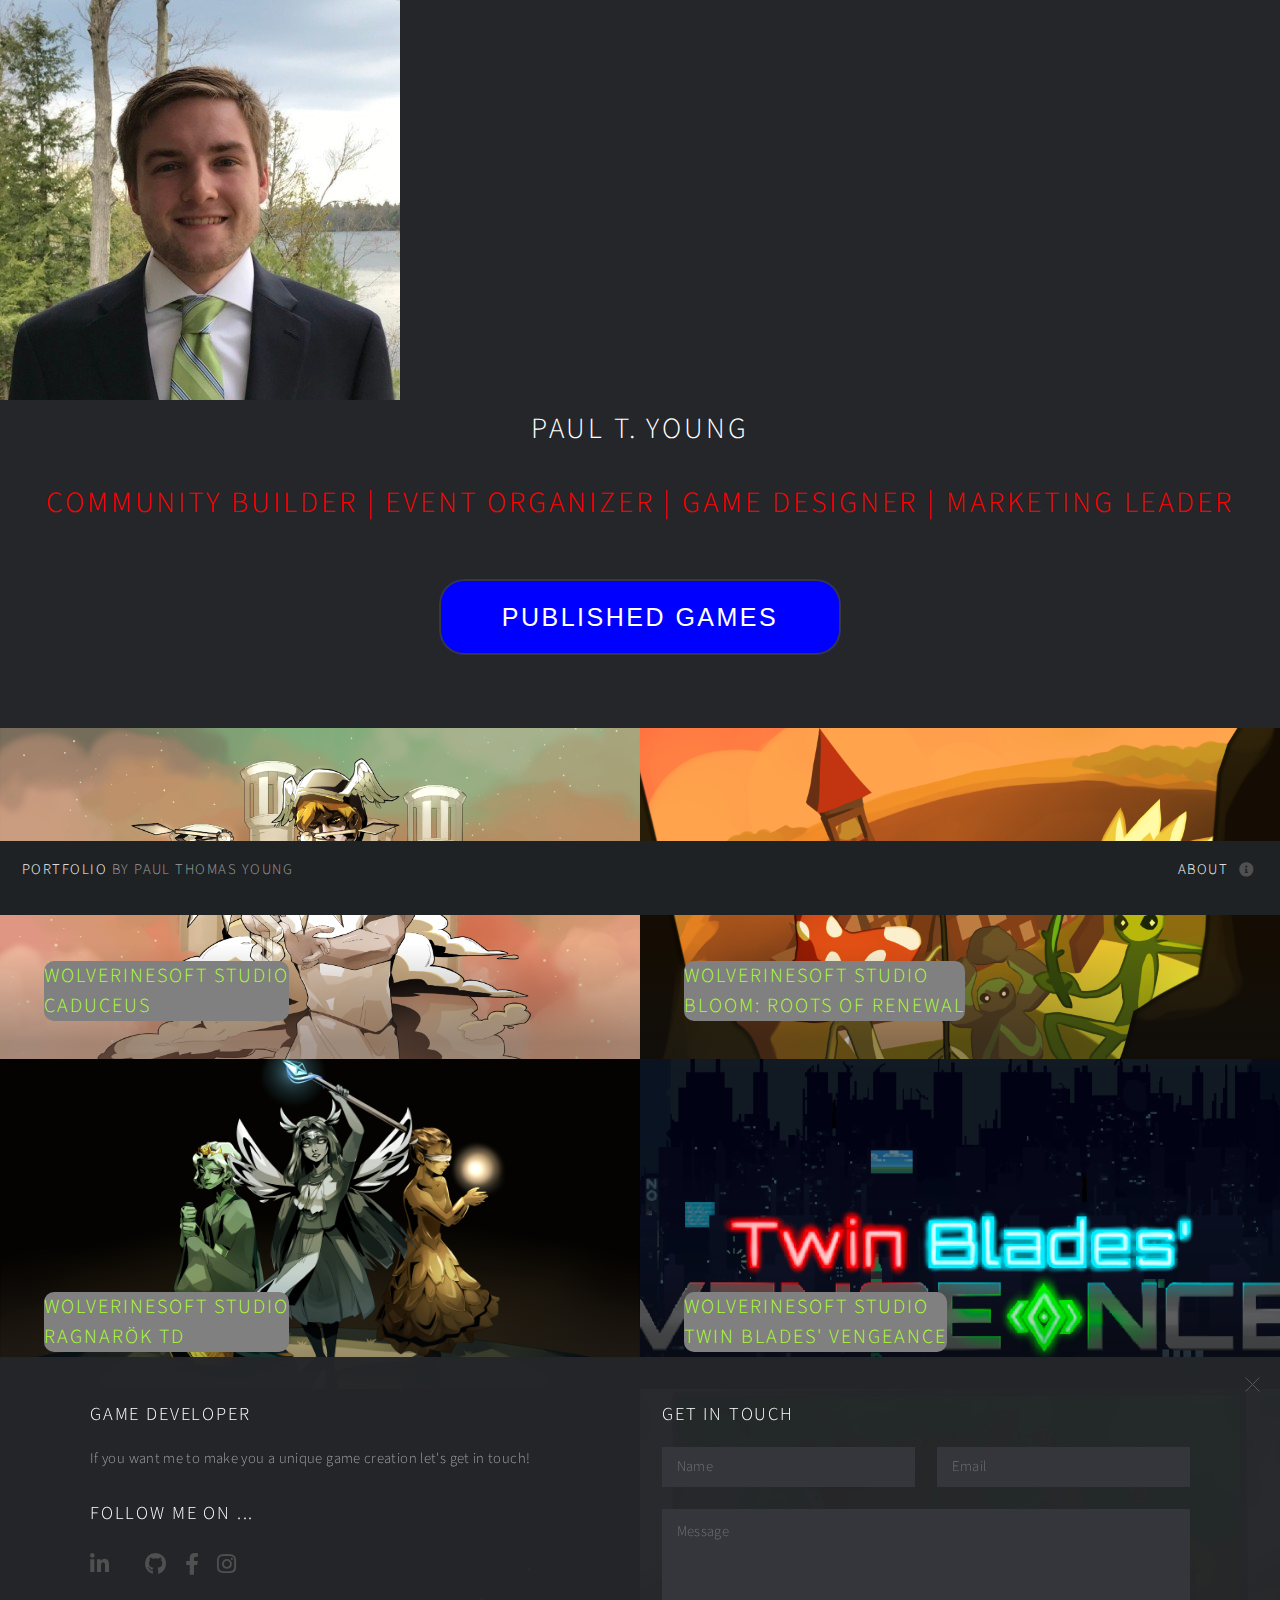
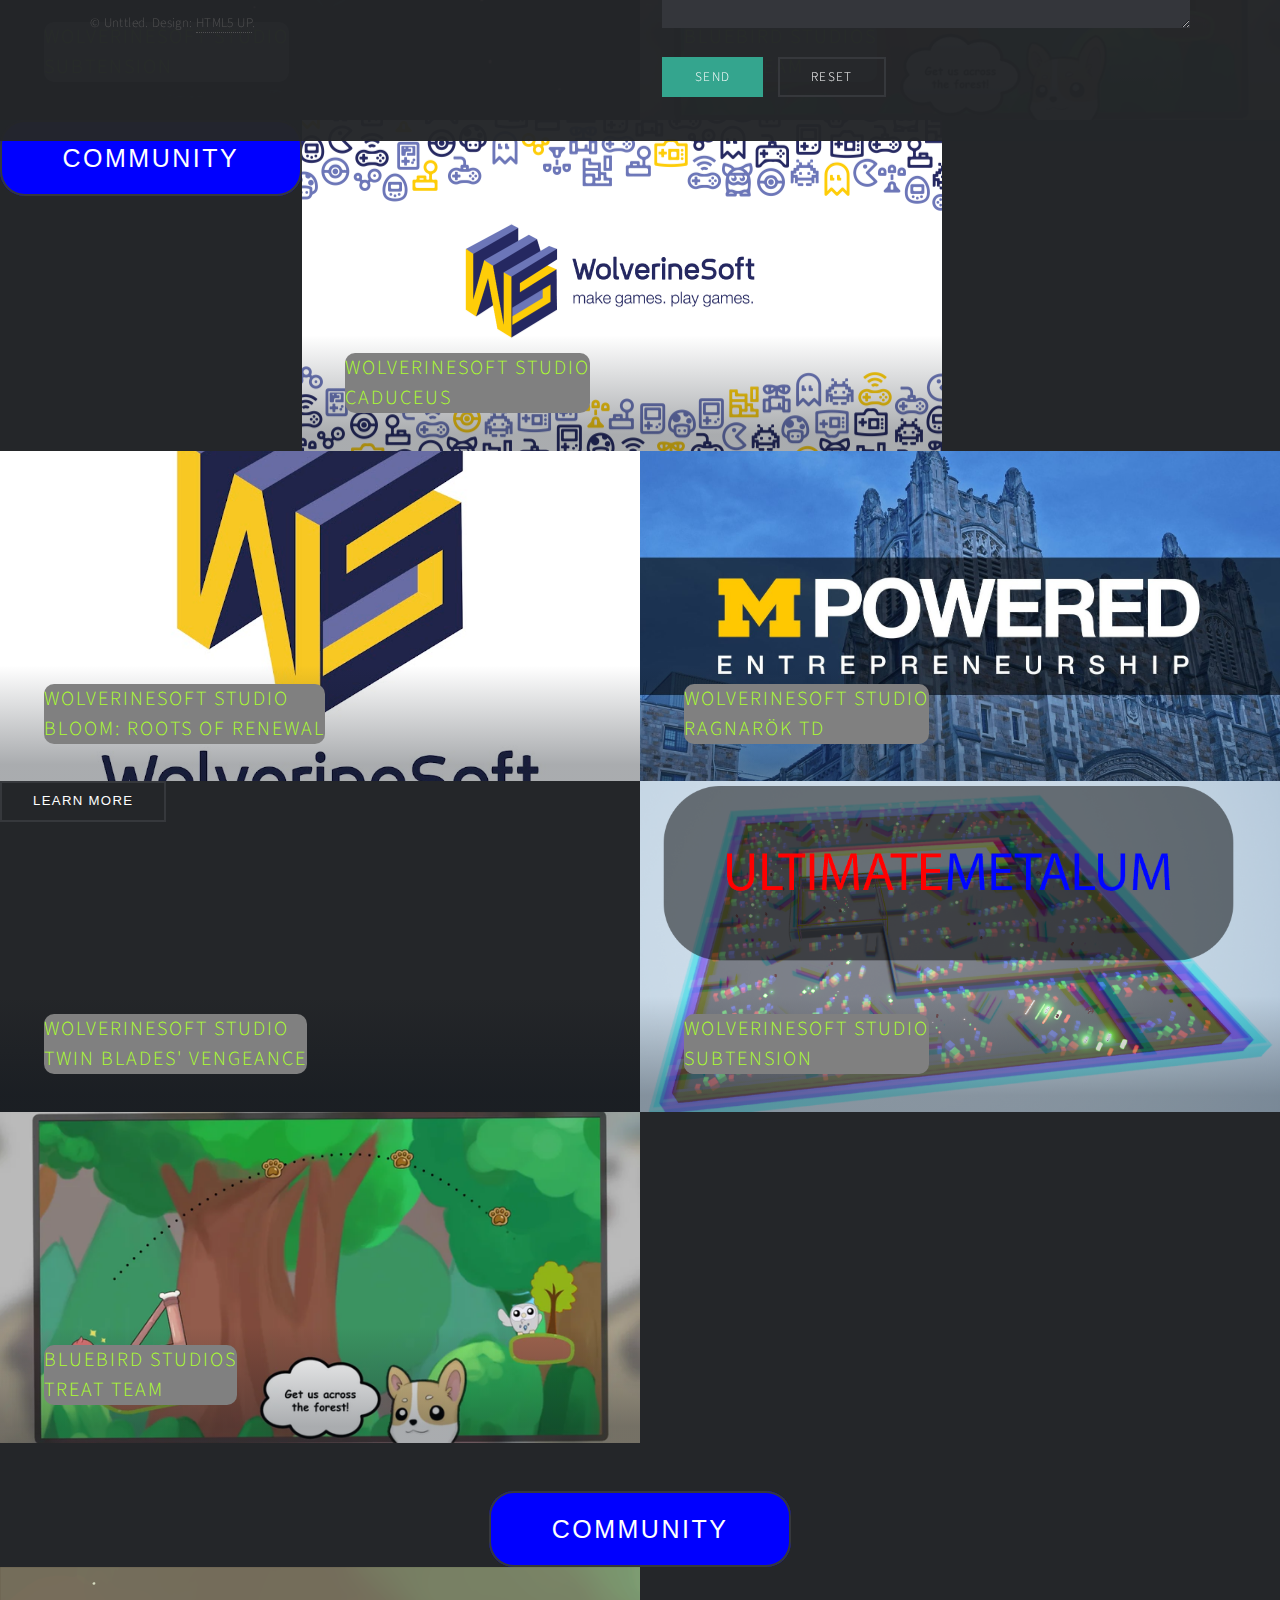
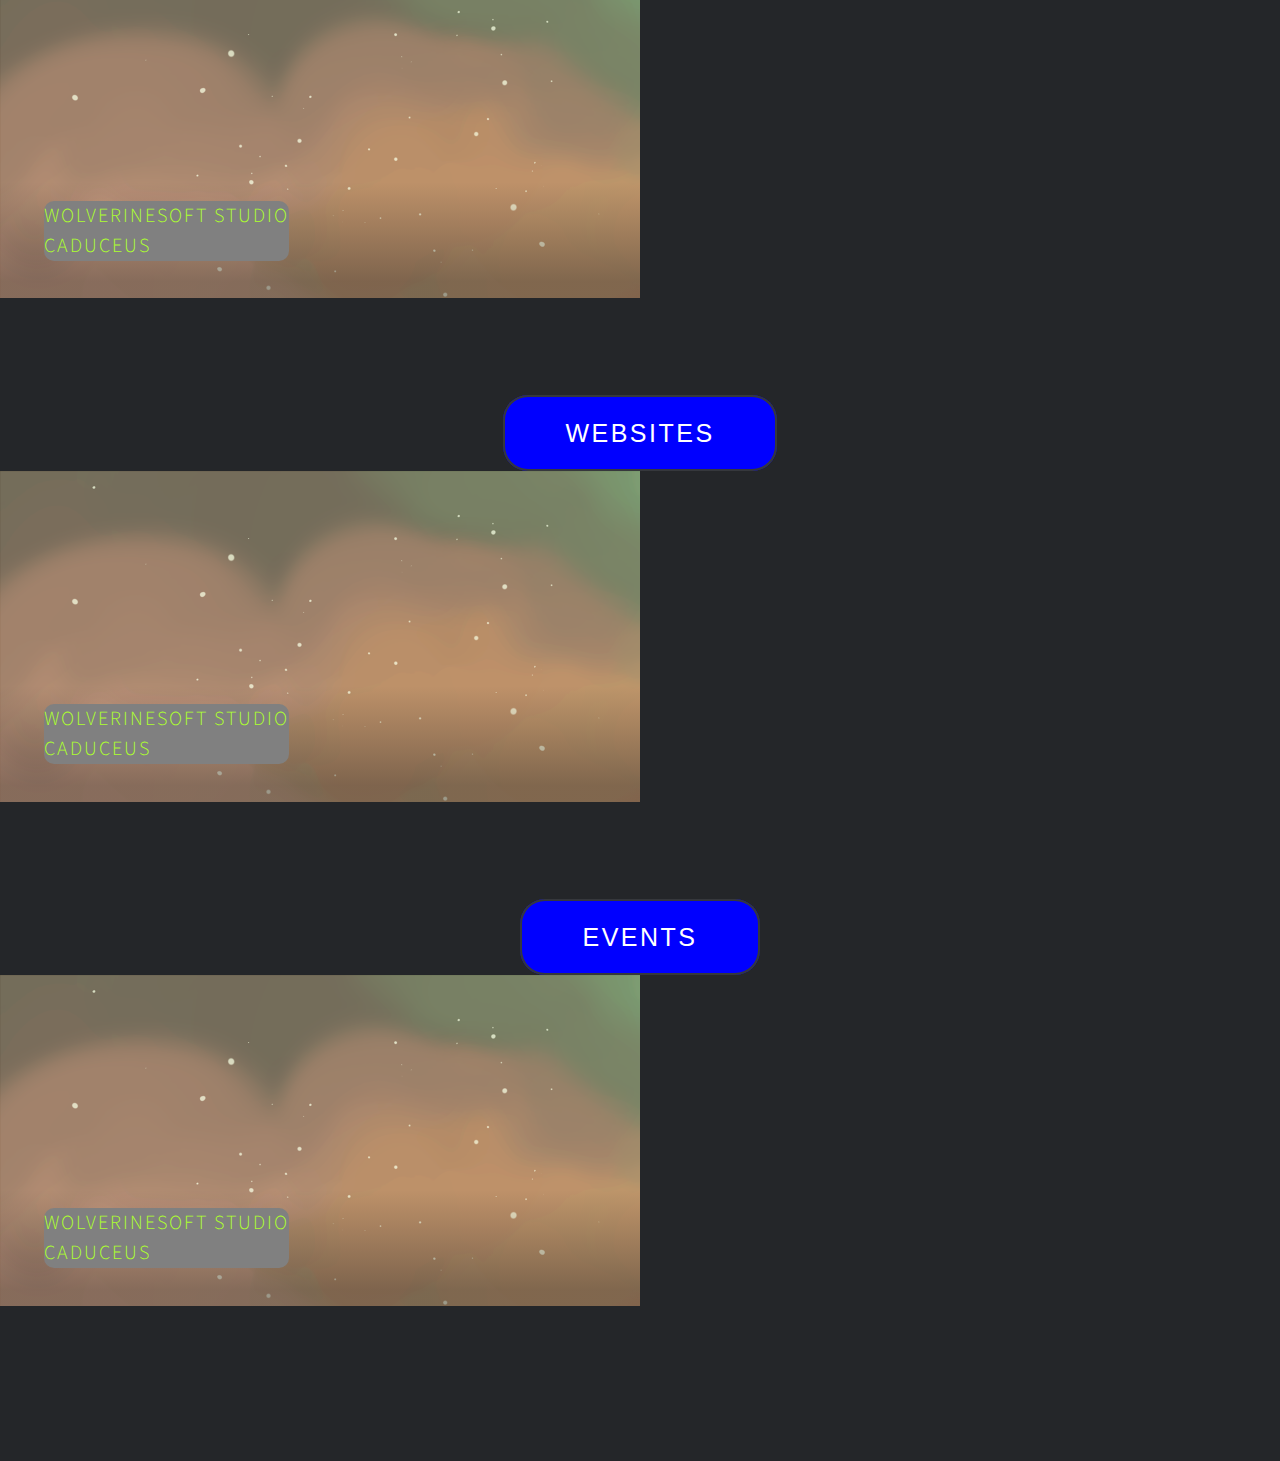
==== index.html @ 987efa37 "Update index.html" ====
<!DOCTYPE HTML>
<!--
	Multiverse by HTML5 UP
	html5up.net | @ajlkn
	Free for personal and commercial use under the CCA 3.0 license (html5up.net/license)
-->
<html>
	<head>
		<title>Paul T. Young - Portfolio</title>
		<meta charset="utf-8" />
		<meta name="viewport" content="width=device-width, initial-scale=1, user-scalable=no" />
		<link rel="stylesheet" href="assets/css/main.css" />
		<link rel="stylesheet" type="text/css" href="assets/css/style.css">
		<link rel="icon" type="image/jpg" href=PaulTYoung.jpg>
		<noscript><link rel="stylesheet" href="assets/css/noscript.css" /></noscript>
		<style>
			.buttonDiv{
				text-align: center;
			}
		</style>

	</head>
	<body class="is-preload">

		<!-- Wrapper -->
			<div id="wrapper">

				<!-- Header -->
					<header id="header">
						<h1><a href="index.html"><strong>Portfolio</strong> by Paul Thomas Young</a></h1>
						<nav>
							<ul>
								<li><a href="#footer" class="icon solid fa-info-circle">About</a></li>
							</ul>
						</nav>
					</header>

				<!-- Main Sub-0-->
				<div class="image2">
					<img src="images/PaulTYoung.jpg" alt="Avatar" class="center">
						<h1 style="text-align: center">Paul T. Young</h1>
						<h1 style="text-align: center; color: red">
						Community Builder | Event Organizer | Game Designer | Marketing Leader</h1>
					</a>
				
					<!-- Main 0-->
					<br>
					<div class="buttonDiv">
						<button style="font-size: 25px; background-color: blue; color: black; border-radius: 25px; text-align: center">Published Games</button>
					</a>
					<br>
					<br>
					<br>
					<br>
					</div>

				<!-- Main -->
					<div id="main">
						<article class="thumb">
							<a href="images/fulls/Caduceus3.png" class="image"><img src="images/thumbs/Caduceus3.png" alt="" /></a>
							<h2 style="font-size: 20px; background-color: grey; color: greenyellow; border-radius: 10px;">WolverineSoft Studio<br>Caduceus</h2>
							<a href="Caduceus.html" target="_blank"></a>
								<button>Learn More</button>
							</a>
							<br>
							<p>• 3D Procedural Generation FPS Game<br>
							• 34 Person University of Michigan Team<br>
							• Game Designer for Level Design, Objectives Design<br>
							• Game Documentation, 3D Greyboxing, Playtesting, etc.<br>
							• Work featured more than any other game developer on the team.</p>
						</article>
						<article class="thumb">
							<a href="images/fulls/BloomRootsofRenewal.png" class="image"><img src="images/thumbs/BloomRootsofRenewal.png" alt="" /></a>
							<h2 style="font-size: 20px; background-color: grey; color: greenyellow; border-radius: 10px;">WolverineSoft Studio<br>Bloom: Roots of Renewal</h2>
							<a href="BloomRootsofRenewal.html"></a>
								<button>Learn More</button>
							</a>
							<br>
							<p>• 3D FPS Game Expansion of former Bloom: Tome of Power Game<br>
							• 20 Person University of Michigan Team<br>
							• Marketing Director for Promotions, Video, etc.<br>
							• Video Clips, Game Documentation, SEO Categories Marketing, etc.<br>
							• Got several top rankings on itch.io such as #5 Top 3D Shooter, #6 New and Popular Game, #7 Top Shooter, #8 FPS Game, and #92 Top Game out of all 475,000+ games on itch.io at the time.</p>
						</article>
						<article class="thumb">
							<a href="images/fulls/RagnarokTD.png" class="image"><img src="images/thumbs/RagnarokTD.png" alt="" /></a>
							<h2 style="font-size: 20px; background-color: grey; color: greenyellow; border-radius: 10px;">WolverineSoft Studio<br>Ragnarök TD</h2>
							<a href="RagnarokTD.html"></a>
								<button>Learn More</button>
							</a>
							<br>
							<p>• 1-2 Player 2D Bloons TD Real-Time Strategy Game<br>
							• 13 Person University of Michigan Team<br>
							• Marketing Director for Promotions, Video, etc. | Game Designer for Narrative Design, Level Design<br>
							• Steam Page for Game, Video Clips, Game Documentation, etc.<br>
							• Built Steam page and got several #1 rankings on itch.io such as #1 Strategy, #1 Real-Time Strategy, #1 Turn-Based Strategy, etc. and #51 Top Game out of all 475,000+ games on itch.io at the time.</p>
						</article>
						<article class="thumb">
							<a href="images/fulls/TwinBladesVengeance.png" class="image"><img src="images/thumbs/TwinBladesVengeance.png" alt="" /></a>
							<h2 style="font-size: 20px; background-color: grey; color: greenyellow; border-radius: 10px;">WolverineSoft Studio<br>Twin Blades' Vengeance</h2>
							<a href="TwinBladesVengeance.html"></a>
								<button>Learn More</button>
							</a>
							<br>
							<p>• 1-2 Player 2.5D Side-scroller Beat-em-Up Arcade Game<br>
							• 25 Person University of Michigan Team<br>
							• Marketing Director for Promotions, Video, etc.<br>
							• Video Clips, Game Documentation, Playtesting, etc.<br>
							• Got several #1 rankings on itch.io such as #1 Beat 'em Up Game, #1 Boss Battle Game, #1 Cyberpunk Game, #1 High Score Game, #1 Local Co-Op Game, #1 Side Scroller Game, and #166 out of all 500,000+ games on itch.io at the time.</p>
						</article>
						<article class="thumb">
							<a href="images/fulls/Subtension.png" class="image"><img src="images/thumbs/Subtension.png" alt="" /></a>
							<h2 style="font-size: 20px; background-color: grey; color: greenyellow; border-radius: 10px;">WolverineSoft Studio<br>Subtension</h2>
							<a href="Subtension.html"></a>
								<button>Learn More</button>
							</a>
							<br>
							<p>• RTS Submarine Game<br>
							• 40 Person University of Michigan Team<br>
							• Marketing Director for Promotions, Video, etc.<br>
							• Video Clips, Game Documentation, Playtesting, etc.<br>
							• First-ever 2-semester WolverineSoft Studio project</p>
						</article>
						<article class="thumb">
							<a href="images/fulls/TreatTeam2.png" class="image"><img src="images/thumbs/TreatTeam2.png" alt="" /></a>
							<h2 style="font-size: 20px; background-color: grey; color: greenyellow; border-radius: 10px;">Bluebird Studios<br>Treat Team</h2>
							<a href="TreatTeam.html"></a>
								<button>Learn More</button>
							</a>
							<br>
							<p>• Animal Crossing Like Game with Puzzle, RPG, and World-Building Features<br>
							• 15 Person Pro-bono Indie Studio<br>
							• Co-Founder & COO for Development Operations, Marketing, Puzzle Development, and more<br>
							• Product: Game Documentation, Build Puzzle Levels, Audio Design | Business: Built Playtest Community, Ann Arbor SPARK Startup Client, etc.<br>
							• Won entrepreneurship grants, assembled most of team, create roadmaps, pitch to stakeholders and collaborators, and more</p>
						</article>

						<!-- Community Button -->
						<div class="buttonDiv">
							<button style="font-size: 25px; background-color: blue; color: black; border-radius: 25px; text-align: center">Community</button>
						</div>

						<article class="thumb">
							<a href="images/wsoftlogo.png" class="image"><img src="images/wsoftlogo.png" alt="" /></a>
							<h2 style="font-size: 20px; background-color: grey; color: greenyellow; border-radius: 10px;">WolverineSoft Studio<br>Caduceus</h2>
							<a href="Caduceus.html" target="_blank"></a>
								<button>Learn More</button>
							</a>
							<br>
							<p>• 3D Procedural Generation FPS Game<br>
							• 34 Person University of Michigan Team<br>
							• Game Designer for Level Design, Objectives Design<br>
							• Game Documentation, 3D Greyboxing, Playtesting, etc.<br>
							• Work featured more than any other game developer on the team.</p>
						</article>
						<article class="thumb">
							<a href="images/wsoft_studio.jpg" class="image"><img src="images/wsoft_studio.jpg" alt="" /></a>
							<h2 style="font-size: 20px; background-color: grey; color: greenyellow; border-radius: 10px;">WolverineSoft Studio<br>Bloom: Roots of Renewal</h2>
							<a href="BloomRootsofRenewal.html"></a>
								<button>Learn More</button>
							</a>
							<br>
							<p>• 3D FPS Game Expansion of former Bloom: Tome of Power Game<br>
							• 20 Person University of Michigan Team<br>
							• Marketing Director for Promotions, Video, etc.<br>
							• Video Clips, Game Documentation, SEO Categories Marketing, etc.<br>
							• Got several top rankings on itch.io such as #5 Top 3D Shooter, #6 New and Popular Game, #7 Top Shooter, #8 FPS Game, and #92 Top Game out of all 475,000+ games on itch.io at the time.</p>
						</article>
						<article class="thumb">
							<a href="images/mpowered-splash-blue-e1616093130535-1.jpg" class="image"><img src="images/mpowered-splash-blue-e1616093130535-1.jpg" alt="" /></a>
							<h2 style="font-size: 20px; background-color: grey; color: greenyellow; border-radius: 10px;">WolverineSoft Studio<br>Ragnarök TD</h2>
							<a href="RagnarokTD.html"></a>
								<button>Learn More</button>
							</a>
							<br>
							<p>• 1-2 Player 2D Bloons TD Real-Time Strategy Game<br>
							• 13 Person University of Michigan Team<br>
							• Marketing Director for Promotions, Video, etc. | Game Designer for Narrative Design, Level Design<br>
							• Steam Page for Game, Video Clips, Game Documentation, etc.<br>
							• Built Steam page and got several #1 rankings on itch.io such as #1 Strategy, #1 Real-Time Strategy, #1 Turn-Based Strategy, etc. and #51 Top Game out of all 475,000+ games on itch.io at the time.</p>
						</article>
						<article class="thumb">
							<a href="images/startup_boston.png" class="image"><img src="images/startup_boston.png" alt="" /></a>
							<h2 style="font-size: 20px; background-color: grey; color: greenyellow; border-radius: 10px;">WolverineSoft Studio<br>Twin Blades' Vengeance</h2>
							<a href="TwinBladesVengeance.html"></a>
								<button>Learn More</button>
							</a>
							<br>
							<p>• 1-2 Player 2.5D Side-scroller Beat-em-Up Arcade Game<br>
							• 25 Person University of Michigan Team<br>
							• Marketing Director for Promotions, Video, etc.<br>
							• Video Clips, Game Documentation, Playtesting, etc.<br>
							• Got several #1 rankings on itch.io such as #1 Beat 'em Up Game, #1 Boss Battle Game, #1 Cyberpunk Game, #1 High Score Game, #1 Local Co-Op Game, #1 Side Scroller Game, and #166 out of all 500,000+ games on itch.io at the time.</p>
						</article>
						<article class="thumb">
							<a href="images/Ultimatemetalum.png" class="image"><img src="images/Ultimatemetalum.png" alt="" /></a>
							<h2 style="font-size: 20px; background-color: grey; color: greenyellow; border-radius: 10px;">WolverineSoft Studio<br>Subtension</h2>
							<h2 style="font-size: 20px; background-color: grey; color: greenyellow; border-radius: 10px;">Subtension</h2>
							<a href="Subtension.html"></a>
								<button>Learn More</button>
							</a>
							<br>
							<p>• RTS Submarine Game<br>
							• 40 Person University of Michigan Team<br>
							• Marketing Director for Promotions, Video, etc.<br>
							• Video Clips, Game Documentation, Playtesting, etc.<br>
							• First-ever 2-semester WolverineSoft Studio project</p>
						</article>
						<article class="thumb">
							<a href="images/fulls/TreatTeam2.png" class="image"><img src="images/thumbs/TreatTeam2.png" alt="" /></a>
							<h2 style="font-size: 20px; background-color: grey; color: greenyellow; border-radius: 10px;">Bluebird Studios<br>Treat Team</h2>
							<a href="TreatTeam.html"></a>
								<button>Learn More</button>
							</a>
							<br>
							<p>• Animal Crossing Like Game with Puzzle, RPG, and World-Building Features<br>
							• 15 Person Pro-bono Indie Studio<br>
							• Co-Founder & COO for Development Operations, Marketing, Puzzle Development, and more<br>
							• Product: Game Documentation, Build Puzzle Levels, Audio Design | Business: Built Playtest Community, Ann Arbor SPARK Startup Client, etc.<br>
							• Won entrepreneurship grants, assembled most of team, create roadmaps, pitch to stakeholders and collaborators, and more</p>
						</article>
					</div>

						<br>
						<br>

				<!-- Community Button -->
							<div class="buttonDiv">
								<button style="font-size: 25px; background-color: blue; color: black; border-radius: 25px; text-align: center">Community</button>
							</div>

				<!-- Main 2 -->
						<div id="main">
							<article class="thumb">
								<a href="images/fulls/Caduceus3.png" class="image"><img src="images/thumbs/Caduceus3.png" alt="" /></a>
								<h2 style="font-size: 20px; background-color: grey; color: greenyellow; border-radius: 10px;">WolverineSoft Studio<br>Caduceus</h2>
								<a href="Caduceus.html" target="_blank"></a>
									<button>Learn More</button>
								</a>
								<br>
								<p>• 3D Procedural Generation FPS Game<br>
								• 34 Person University of Michigan Team<br>
								• Game Designer for Level Design, Objectives Design<br>
								• Game Documentation, 3D Greyboxing, Playtesting, etc.<br>
								• Work featured more than any other game developer on the team.</p>
							</article>
						</div>

					<br>
					<br>
					<br>
					<br>

				<!-- Websites Button -->
						<div class="buttonDiv">
							<button style="font-size: 25px; background-color: blue; color: black; border-radius: 25px; text-align: center">Websites</button>
						</div>

				<!-- Main 3-->
						<div id="main">
							<article class="thumb">
								<a href="images/fulls/Caduceus3.png" class="image"><img src="images/thumbs/Caduceus3.png" alt="" /></a>
								<h2 style="font-size: 20px; background-color: grey; color: greenyellow; border-radius: 10px;">WolverineSoft Studio<br>Caduceus</h2>
								<a href="Caduceus.html" target="_blank"></a>
									<button>Learn More</button>
								</a>
								<br>
								<p>• 3D Procedural Generation FPS Game<br>
								• 34 Person University of Michigan Team<br>
								• Game Designer for Level Design, Objectives Design<br>
								• Game Documentation, 3D Greyboxing, Playtesting, etc.<br>
								• Work featured more than any other game developer on the team.</p>
							</article>
						</div>

					<br>
					<br>
					<br>
					<br>

				<!-- Events Button -->
						<div class="buttonDiv">
							<button style="font-size: 25px; background-color: blue; color: black; border-radius: 25px; text-align: center">Events</button>
						</div>

				<!-- Main 4-->
				<div id="main">
					<article class="thumb">
						<a href="images/fulls/Caduceus3.png" class="image"><img src="images/thumbs/Caduceus3.png" alt="" /></a>
						<h2 style="font-size: 20px; background-color: grey; color: greenyellow; border-radius: 10px;">WolverineSoft Studio<br>Caduceus</h2>
						<a href="Caduceus.html" target="_blank"></a>
							<button>Learn More</button>
						</a>
						<br>
						<p>• 3D Procedural Generation FPS Game<br>
						• 34 Person University of Michigan Team<br>
						• Game Designer for Level Design, Objectives Design<br>
						• Game Documentation, 3D Greyboxing, Playtesting, etc.<br>
						• Work featured more than any other game developer on the team.</p>
					</article>
				</div>

				<br>
				<br>
				<br>
				<br>

				<!-- Footer -->
					<footer id="footer" class="panel">
						<div class="inner split">
							<div>
								<section>
									<h2>Game Developer</h2>
									<p>If you want me to make you a unique game creation let's get in touch!</p>
								</section>
								<section>
									<h2>Follow me on ...</h2>
									<ul class="icons">
										<li><a href="https://www.linkedin.com/in/paul-t-young/" class="icon brands fa-linkedin-in"><span class="label">LinkedIn</span></a></li>
										<li><a href="#" class="icon brands fa-itch"><span class="label">Itch.io</span></a></li>
										<li><a href="#" class="icon brands fa-github"><span class="label">GitHub</span></a></li>
										<li><a href="https://www.facebook.com/paultyoung2000" class="icon brands fa-facebook-f"><span class="label">Facebook</span></a></li>
										<li><a href="#" class="icon brands fa-instagram"><span class="label">Instagram</span></a></li>
									</ul>
								</section>
								<p class="copyright">
									&copy; Unttled. Design: <a href="http://html5up.net">HTML5 UP</a>.
								</p>
							</div>
							<div>
								<section>
									<h2>Get in touch</h2>
									<form method="post" action="#">
										<div class="fields">
											<div class="field half">
												<input type="text" name="name" id="name" placeholder="Name" />
											</div>
											<div class="field half">
												<input type="text" name="email" id="email" placeholder="Email" />
											</div>
											<div class="field">
												<textarea name="message" id="message" rows="4" placeholder="Message"></textarea>
											</div>
										</div>
										<ul class="actions">
											<li><input type="submit" value="Send" class="primary" /></li>
											<li><input type="reset" value="Reset" /></li>
										</ul>
									</form>
								</section>
							</div>
						</div>
					</footer>

			</div>

		<!-- Scripts -->
			<script src="assets/js/jquery.min.js"></script>
			<script src="assets/js/jquery.poptrox.min.js"></script>
			<script src="assets/js/browser.min.js"></script>
			<script src="assets/js/breakpoints.min.js"></script>
			<script src="assets/js/util.js"></script>
			<script src="assets/js/main.js"></script>

	</body>
</html>
---- assets/css/main.css ----
@import url(fontawesome-all.min.css);
@import url("https://fonts.googleapis.com/css?family=Source+Sans+Pro:300,300italic,400,400italic");

/*
	Multiverse by HTML5 UP
	html5up.net | @ajlkn
	Free for personal and commercial use under the CCA 3.0 license (html5up.net/license)
*/

@-moz-keyframes spinner {
	0% {
		-moz-transform: rotate(0deg);
		-webkit-transform: rotate(0deg);
		-ms-transform: rotate(0deg);
		transform: rotate(0deg);
	}

	100% {
		-moz-transform: rotate(359deg);
		-webkit-transform: rotate(359deg);
		-ms-transform: rotate(359deg);
		transform: rotate(359deg);
	}
}

@-webkit-keyframes spinner {
	0% {
		-moz-transform: rotate(0deg);
		-webkit-transform: rotate(0deg);
		-ms-transform: rotate(0deg);
		transform: rotate(0deg);
	}

	100% {
		-moz-transform: rotate(359deg);
		-webkit-transform: rotate(359deg);
		-ms-transform: rotate(359deg);
		transform: rotate(359deg);
	}
}

@-ms-keyframes spinner {
	0% {
		-moz-transform: rotate(0deg);
		-webkit-transform: rotate(0deg);
		-ms-transform: rotate(0deg);
		transform: rotate(0deg);
	}

	100% {
		-moz-transform: rotate(359deg);
		-webkit-transform: rotate(359deg);
		-ms-transform: rotate(359deg);
		transform: rotate(359deg);
	}
}

@keyframes spinner {
	0% {
		-moz-transform: rotate(0deg);
		-webkit-transform: rotate(0deg);
		-ms-transform: rotate(0deg);
		transform: rotate(0deg);
	}

	100% {
		-moz-transform: rotate(359deg);
		-webkit-transform: rotate(359deg);
		-ms-transform: rotate(359deg);
		transform: rotate(359deg);
	}
}

html, body, div, span, applet, object,
iframe, h1, h2, h3, h4, h5, h6, p, blockquote,
pre, a, abbr, acronym, address, big, cite,
code, del, dfn, em, img, ins, kbd, q, s, samp,
small, strike, strong, sub, sup, tt, var, b,
u, i, center, dl, dt, dd, ol, ul, li, fieldset,
form, label, legend, table, caption, tbody,
tfoot, thead, tr, th, td, article, aside,
canvas, details, embed, figure, figcaption,
footer, header, hgroup, menu, nav, output, ruby,
section, summary, time, mark, audio, video {
	margin: 0;
	padding: 0;
	border: 0;
	font-size: 100%;
	font: inherit;
	vertical-align: baseline;}

article, aside, details, figcaption, figure,
footer, header, hgroup, menu, nav, section {
	display: block;}

body {
	line-height: 1;
}

ol, ul {
	list-style: none;
}

blockquote, q {
	quotes: none;
}

	blockquote:before, blockquote:after, q:before, q:after {
		content: '';
		content: none;
	}

table {
	border-collapse: collapse;
	border-spacing: 0;
}

body {
	-webkit-text-size-adjust: none;
}

mark {
	background-color: transparent;
	color: inherit;
}

input::-moz-focus-inner {
	border: 0;
	padding: 0;
}

input, select, textarea {
	-moz-appearance: none;
	-webkit-appearance: none;
	-ms-appearance: none;
	appearance: none;
}

/* Basic */

	@-ms-viewport {
		width: device-width;
	}

	body {
		-ms-overflow-style: scrollbar;
	}

	@media screen and (max-width: 480px) {

		html, body {
			min-width: 320px;
		}

	}

	html {
		box-sizing: border-box;
	}

	*, *:before, *:after {
		box-sizing: inherit;
	}

	body {
		background: #242629;
	}

		body.is-preload *, body.is-preload *:before, body.is-preload *:after {
			-moz-animation: none !important;
			-webkit-animation: none !important;
			-ms-animation: none !important;
			animation: none !important;
			-moz-transition: none !important;
			-webkit-transition: none !important;
			-ms-transition: none !important;
			transition: none !important;
		}

		body.is-resizing *, body.is-resizing *:before, body.is-resizing *:after {
			-moz-animation: none !important;
			-webkit-animation: none !important;
			-ms-animation: none !important;
			animation: none !important;
			-moz-transition: none !important;
			-webkit-transition: none !important;
			-ms-transition: none !important;
			transition: none !important;
		}

/* Type */

	body, input, select, textarea {
		color: #a0a0a1;
		font-family: "Source Sans Pro", Helvetica, sans-serif;
		font-size: 15pt;
		font-weight: 300;
		letter-spacing: 0.025em;
		line-height: 1.65;
	}

		@media screen and (max-width: 1680px) {

			body, input, select, textarea {
				font-size: 11pt;
			}

		}

	a {
		-moz-transition: color 0.2s ease-in-out, border-bottom-color 0.2s ease-in-out;
		-webkit-transition: color 0.2s ease-in-out, border-bottom-color 0.2s ease-in-out;
		-ms-transition: color 0.2s ease-in-out, border-bottom-color 0.2s ease-in-out;
		transition: color 0.2s ease-in-out, border-bottom-color 0.2s ease-in-out;
		border-bottom: dotted 1px;
		color: #34a58e;
		text-decoration: none;
	}

		a:hover {
			border-bottom-color: transparent;
			color: #34a58e !important;
		}

	strong, b {
		color: #ffffff;
		font-weight: 300;
	}

	em, i {
		font-style: italic;
	}

	p {
		margin: 0 0 2em 0;
	}

	h1, h2, h3, h4, h5, h6 {
		color: #ffffff;
		font-weight: 300;
		letter-spacing: 0.1em;
		line-height: 1.5;
		margin: 0 0 1em 0;
		text-transform: uppercase;
	}

		h1 a, h2 a, h3 a, h4 a, h5 a, h6 a {
			color: inherit;
			text-decoration: none;
		}

	h1 {
		font-size: 2em;
	}

	h2 {
		font-size: 1.25em;
	}

	h3 {
		font-size: 1.1em;
	}

	h4 {
		font-size: 1em;
	}

	h5 {
		font-size: 0.9em;
	}

	h6 {
		font-size: 0.7em;
	}

	@media screen and (max-width: 736px) {

		h2 {
			font-size: 1em;
		}

		h3 {
			font-size: 0.9em;
		}

		h4 {
			font-size: 0.8em;
		}

		h5 {
			font-size: 0.7em;
		}

		h6 {
			font-size: 0.7em;
		}

	}

	sub {
		font-size: 0.8em;
		position: relative;
		top: 0.5em;
	}

	sup {
		font-size: 0.8em;
		position: relative;
		top: -0.5em;
	}

	blockquote {
		border-left: 4px #36383c;
		font-style: italic;
		margin: 0 0 2em 0;
		padding: 0.5em 0 0.5em 2em;
	}

	code {
		background: #34363b;
		border: solid 1px #36383c;
		font-family: "Courier New", monospace;
		font-size: 0.9em;
		margin: 0 0.25em;
		padding: 0.25em 0.65em;
	}

	pre {
		-webkit-overflow-scrolling: touch;
		font-family: "Courier New", monospace;
		font-size: 0.9em;
		margin: 0 0 2em 0;
	}

		pre code {
			display: block;
			line-height: 1.75;
			padding: 1em 1.5em;
			overflow-x: auto;
		}

	hr {
		border: 0;
		border-bottom: solid 1px #36383c;
		margin: 2em 0;
	}

		hr.major {
			margin: 3em 0;
		}

	.align-left {
		text-align: left;
	}

	.align-center {
		text-align: center;
	}

	.align-right {
		text-align: right;
	}

/* Button */

	input[type="submit"],
	input[type="reset"],
	input[type="button"],
	button,
	.button {
		-moz-appearance: none;
		-webkit-appearance: none;
		-ms-appearance: none;
		appearance: none;
		-moz-transition: background-color 0.2s ease-in-out, box-shadow 0.2s ease-in-out, color 0.2s ease-in-out;
		-webkit-transition: background-color 0.2s ease-in-out, box-shadow 0.2s ease-in-out, color 0.2s ease-in-out;
		-ms-transition: background-color 0.2s ease-in-out, box-shadow 0.2s ease-in-out, color 0.2s ease-in-out;
		transition: background-color 0.2s ease-in-out, box-shadow 0.2s ease-in-out, color 0.2s ease-in-out;
		background-color: transparent;
		border: 0;
		border-radius: 0;
		box-shadow: inset 0 0 0 2px #36383c;
		color: #ffffff !important;
		cursor: pointer;
		display: inline-block;
		font-size: 0.9em;
		font-weight: 300;
		height: 3.05556em;
		letter-spacing: 0.1em;
		line-height: 3.05556em;
		padding: 0 2.5em;
		text-align: center;
		text-decoration: none;
		text-transform: uppercase;
		white-space: nowrap;
	}

		input[type="submit"]:hover,
		input[type="reset"]:hover,
		input[type="button"]:hover,
		button:hover,
		.button:hover {
			box-shadow: inset 0 0 0 2px #34a58e;
			color: #34a58e !important;
		}

			input[type="submit"]:hover:active,
			input[type="reset"]:hover:active,
			input[type="button"]:hover:active,
			button:hover:active,
			.button:hover:active {
				background-color: rgba(52, 165, 142, 0.15);
				color: #34a58e !important;
			}

		input[type="submit"].icon,
		input[type="reset"].icon,
		input[type="button"].icon,
		button.icon,
		.button.icon {
			padding-left: 1.35em;
		}

			input[type="submit"].icon:before,
			input[type="reset"].icon:before,
			input[type="button"].icon:before,
			button.icon:before,
			.button.icon:before {
				margin-right: 0.5em;
			}

		input[type="submit"].fit,
		input[type="reset"].fit,
		input[type="button"].fit,
		button.fit,
		.button.fit {
			width: 100%;
		}

		input[type="submit"].small,
		input[type="reset"].small,
		input[type="button"].small,
		button.small,
		.button.small {
			font-size: 0.8em;
		}

		input[type="submit"].large,
		input[type="reset"].large,
		input[type="button"].large,
		button.large,
		.button.large {
			font-size: 1.35em;
		}

		input[type="submit"].primary,
		input[type="reset"].primary,
		input[type="button"].primary,
		button.primary,
		.button.primary {
			background-color: #34a58e;
			box-shadow: none;
		}

			input[type="submit"].primary:hover,
			input[type="reset"].primary:hover,
			input[type="button"].primary:hover,
			button.primary:hover,
			.button.primary:hover {
				background-color: #47c5ab;
				color: #ffffff !important;
			}

				input[type="submit"].primary:hover:active,
				input[type="reset"].primary:hover:active,
				input[type="button"].primary:hover:active,
				button.primary:hover:active,
				.button.primary:hover:active {
					background-color: #287e6d;
				}

		input[type="submit"].disabled, input[type="submit"]:disabled,
		input[type="reset"].disabled,
		input[type="reset"]:disabled,
		input[type="button"].disabled,
		input[type="button"]:disabled,
		button.disabled,
		button:disabled,
		.button.disabled,
		.button:disabled {
			pointer-events: none;
			opacity: 0.35;
		}

/* Form */

	form {
		margin: 0 0 2em 0;
	}

		form > :last-child {
			margin-bottom: 0;
		}

		form > .fields {
			display: -moz-flex;
			display: -webkit-flex;
			display: -ms-flex;
			display: flex;
			-moz-flex-wrap: wrap;
			-webkit-flex-wrap: wrap;
			-ms-flex-wrap: wrap;
			flex-wrap: wrap;
			width: calc(100% + 3em);
			margin: -1.5em 0 2em -1.5em;
		}

			form > .fields > .field {
				-moz-flex-grow: 0;
				-webkit-flex-grow: 0;
				-ms-flex-grow: 0;
				flex-grow: 0;
				-moz-flex-shrink: 0;
				-webkit-flex-shrink: 0;
				-ms-flex-shrink: 0;
				flex-shrink: 0;
				padding: 1.5em 0 0 1.5em;
				width: calc(100% - 1.5em);
			}

				form > .fields > .field.half {
					width: calc(50% - 0.75em);
				}

				form > .fields > .field.third {
					width: calc(100%/3 - 0.5em);
				}

				form > .fields > .field.quarter {
					width: calc(25% - 0.375em);
				}

		@media screen and (max-width: 736px) {

			form > .fields {
				width: calc(100% + 3em);
				margin: -1.5em 0 2em -1.5em;
			}

				form > .fields > .field {
					padding: 1.5em 0 0 1.5em;
					width: calc(100% - 1.5em);
				}

					form > .fields > .field.half {
						width: calc(100% - 1.5em);
					}

					form > .fields > .field.third {
						width: calc(100% - 1.5em);
					}

					form > .fields > .field.quarter {
						width: calc(100% - 1.5em);
					}

		}

	label {
		color: #ffffff;
		display: block;
		font-size: 0.9em;
		font-weight: 300;
		margin: 0 0 1em 0;
	}

	input[type="text"],
	input[type="password"],
	input[type="email"],
	input[type="tel"],
	input[type="search"],
	input[type="url"],
	select,
	textarea {
		-moz-appearance: none;
		-webkit-appearance: none;
		-ms-appearance: none;
		appearance: none;
		background: #34363b;
		border: 0;
		border-radius: 0;
		color: #a0a0a1;
		display: block;
		outline: 0;
		padding: 0 1em;
		text-decoration: none;
		width: 100%;
	}

		input[type="text"]:invalid,
		input[type="password"]:invalid,
		input[type="email"]:invalid,
		input[type="tel"]:invalid,
		input[type="search"]:invalid,
		input[type="url"]:invalid,
		select:invalid,
		textarea:invalid {
			box-shadow: none;
		}

		input[type="text"]:focus,
		input[type="password"]:focus,
		input[type="email"]:focus,
		input[type="tel"]:focus,
		input[type="search"]:focus,
		input[type="url"]:focus,
		select:focus,
		textarea:focus {
			box-shadow: inset 0 0 0 2px #34a58e;
		}

	select {
		background-image: url("data:image/svg+xml;charset=utf8,%3Csvg xmlns='http://www.w3.org/2000/svg' width='40' height='40' preserveAspectRatio='none' viewBox='0 0 40 40'%3E%3Cpath d='M9.4,12.3l10.4,10.4l10.4-10.4c0.2-0.2,0.5-0.4,0.9-0.4c0.3,0,0.6,0.1,0.9,0.4l3.3,3.3c0.2,0.2,0.4,0.5,0.4,0.9 c0,0.4-0.1,0.6-0.4,0.9L20.7,31.9c-0.2,0.2-0.5,0.4-0.9,0.4c-0.3,0-0.6-0.1-0.9-0.4L4.3,17.3c-0.2-0.2-0.4-0.5-0.4-0.9 c0-0.4,0.1-0.6,0.4-0.9l3.3-3.3c0.2-0.2,0.5-0.4,0.9-0.4S9.1,12.1,9.4,12.3z' fill='%2336383c' /%3E%3C/svg%3E");
		background-size: 1.25rem;
		background-repeat: no-repeat;
		background-position: calc(100% - 1rem) center;
		height: 2.75em;
		padding-right: 2.75em;
		text-overflow: ellipsis;
	}

		select option {
			color: #ffffff;
			background: #242629;
		}

		select:focus::-ms-value {
			background-color: transparent;
		}

		select::-ms-expand {
			display: none;
		}

	input[type="text"],
	input[type="password"],
	input[type="email"],
	input[type="tel"],
	input[type="search"],
	input[type="url"],
	select {
		height: 2.75em;
	}

	textarea {
		padding: 0.75em 1em;
	}

	input[type="checkbox"],
	input[type="radio"] {
		-moz-appearance: none;
		-webkit-appearance: none;
		-ms-appearance: none;
		appearance: none;
		display: block;
		float: left;
		margin-right: -2em;
		opacity: 0;
		width: 1em;
		z-index: -1;
	}

		input[type="checkbox"] + label,
		input[type="radio"] + label {
			text-decoration: none;
			color: #a0a0a1;
			cursor: pointer;
			display: inline-block;
			font-size: 1em;
			font-weight: 300;
			padding-left: 2.4em;
			padding-right: 0.75em;
			position: relative;
		}

			input[type="checkbox"] + label:before,
			input[type="radio"] + label:before {
				-moz-osx-font-smoothing: grayscale;
				-webkit-font-smoothing: antialiased;
				display: inline-block;
				font-style: normal;
				font-variant: normal;
				text-rendering: auto;
				line-height: 1;
				text-transform: none !important;
				font-family: 'Font Awesome 5 Free';
				font-weight: 900;
			}

			input[type="checkbox"] + label:before,
			input[type="radio"] + label:before {
				background: #34363b;
				content: '';
				display: inline-block;
				font-size: 0.8em;
				height: 2.0625em;
				left: 0;
				line-height: 2.0625em;
				position: absolute;
				text-align: center;
				top: 0;
				width: 2.0625em;
			}

		input[type="checkbox"]:checked + label:before,
		input[type="radio"]:checked + label:before {
			background: #34a58e;
			border-color: #34a58e;
			color: #ffffff;
			content: '\f00c';
		}

		input[type="checkbox"]:focus + label:before,
		input[type="radio"]:focus + label:before {
			box-shadow: 0 0 0 2px #34a58e;
		}

	input[type="radio"] + label:before {
		border-radius: 100%;
	}

	::-webkit-input-placeholder {
		color: #707071 !important;
		opacity: 1.0;
	}

	:-moz-placeholder {
		color: #707071 !important;
		opacity: 1.0;
	}

	::-moz-placeholder {
		color: #707071 !important;
		opacity: 1.0;
	}

	:-ms-input-placeholder {
		color: #707071 !important;
		opacity: 1.0;
	}

/* Icon */

	.icon {
		text-decoration: none;
		border-bottom: none;
		position: relative;
	}

		.icon:before {
			-moz-osx-font-smoothing: grayscale;
			-webkit-font-smoothing: antialiased;
			display: inline-block;
			font-style: normal;
			font-variant: normal;
			text-rendering: auto;
			line-height: 1;
			text-transform: none !important;
			font-family: 'Font Awesome 5 Free';
			font-weight: 400;
		}

		.icon > .label {
			display: none;
		}

		.icon:before {
			line-height: inherit;
		}

		.icon.solid:before {
			font-weight: 900;
		}

		.icon.brands:before {
			font-family: 'Font Awesome 5 Brands';
		}

/* List */

	ol {
		list-style: decimal;
		margin: 0 0 2em 0;
		padding-left: 1.25em;
	}

		ol li {
			padding-left: 0.25em;
		}

	ul {
		list-style: disc;
		margin: 0 0 2em 0;
		padding-left: 1em;
	}

		ul li {
			padding-left: 0.5em;
		}

		ul.alt {
			list-style: none;
			padding-left: 0;
		}

			ul.alt li {
				border-top: solid 1px #36383c;
				padding: 0.5em 0;
			}

				ul.alt li:first-child {
					border-top: 0;
					padding-top: 0;
				}

	dl {
		margin: 0 0 2em 0;
	}

		dl dt {
			display: block;
			font-weight: 300;
			margin: 0 0 1em 0;
		}

		dl dd {
			margin-left: 2em;
		}

/* Actions */

	ul.actions {
		display: -moz-flex;
		display: -webkit-flex;
		display: -ms-flex;
		display: flex;
		cursor: default;
		list-style: none;
		margin-left: -1em;
		padding-left: 0;
	}

		ul.actions li {
			padding: 0 0 0 1em;
			vertical-align: middle;
		}

		ul.actions.special {
			-moz-justify-content: center;
			-webkit-justify-content: center;
			-ms-justify-content: center;
			justify-content: center;
			width: 100%;
			margin-left: 0;
		}

			ul.actions.special li:first-child {
				padding-left: 0;
			}

		ul.actions.stacked {
			-moz-flex-direction: column;
			-webkit-flex-direction: column;
			-ms-flex-direction: column;
			flex-direction: column;
			margin-left: 0;
		}

			ul.actions.stacked li {
				padding: 1.3em 0 0 0;
			}

				ul.actions.stacked li:first-child {
					padding-top: 0;
				}

		ul.actions.fit {
			width: calc(100% + 1em);
		}

			ul.actions.fit li {
				-moz-flex-grow: 1;
				-webkit-flex-grow: 1;
				-ms-flex-grow: 1;
				flex-grow: 1;
				-moz-flex-shrink: 1;
				-webkit-flex-shrink: 1;
				-ms-flex-shrink: 1;
				flex-shrink: 1;
				width: 100%;
			}

				ul.actions.fit li > * {
					width: 100%;
				}

			ul.actions.fit.stacked {
				width: 100%;
			}

		@media screen and (max-width: 480px) {

			ul.actions:not(.fixed) {
				-moz-flex-direction: column;
				-webkit-flex-direction: column;
				-ms-flex-direction: column;
				flex-direction: column;
				margin-left: 0;
				width: 100% !important;
			}

				ul.actions:not(.fixed) li {
					-moz-flex-grow: 1;
					-webkit-flex-grow: 1;
					-ms-flex-grow: 1;
					flex-grow: 1;
					-moz-flex-shrink: 1;
					-webkit-flex-shrink: 1;
					-ms-flex-shrink: 1;
					flex-shrink: 1;
					padding: 1em 0 0 0;
					text-align: center;
					width: 100%;
				}

					ul.actions:not(.fixed) li > * {
						width: 100%;
					}

					ul.actions:not(.fixed) li:first-child {
						padding-top: 0;
					}

					ul.actions:not(.fixed) li input[type="submit"],
					ul.actions:not(.fixed) li input[type="reset"],
					ul.actions:not(.fixed) li input[type="button"],
					ul.actions:not(.fixed) li button,
					ul.actions:not(.fixed) li .button {
						width: 100%;
					}

						ul.actions:not(.fixed) li input[type="submit"].icon:before,
						ul.actions:not(.fixed) li input[type="reset"].icon:before,
						ul.actions:not(.fixed) li input[type="button"].icon:before,
						ul.actions:not(.fixed) li button.icon:before,
						ul.actions:not(.fixed) li .button.icon:before {
							margin-left: -0.5rem;
						}

		}

/* Icons */

	ul.icons {
		cursor: default;
		list-style: none;
		padding-left: 0;
	}

		ul.icons li {
			display: inline-block;
			padding: 0 1em 0 0;
		}

			ul.icons li:last-child {
				padding-right: 0;
			}

			ul.icons li .icon {
				color: #505051;
			}

				ul.icons li .icon:before {
					font-size: 1.5em;
				}

/* Table */

	.table-wrapper {
		-webkit-overflow-scrolling: touch;
		overflow-x: auto;
	}

	table {
		margin: 0 0 2em 0;
		width: 100%;
	}

		table tbody tr {
			border: solid 1px #36383c;
			border-left: 0;
			border-right: 0;
		}

			table tbody tr:nth-child(2n + 1) {
				background-color: #34363b;
			}

		table td {
			padding: 0.75em 0.75em;
		}

		table th {
			color: #ffffff;
			font-size: 0.9em;
			font-weight: 300;
			padding: 0 0.75em 0.75em 0.75em;
			text-align: left;
		}

		table thead {
			border-bottom: solid 2px #36383c;
		}

		table tfoot {
			border-top: solid 2px #36383c;
		}

		table.alt {
			border-collapse: separate;
		}

			table.alt tbody tr td {
				border: solid 1px #36383c;
				border-left-width: 0;
				border-top-width: 0;
			}

				table.alt tbody tr td:first-child {
					border-left-width: 1px;
				}

			table.alt tbody tr:first-child td {
				border-top-width: 1px;
			}

			table.alt thead {
				border-bottom: 0;
			}

			table.alt tfoot {
				border-top: 0;
			}

/* Panel */

	.panel {
		padding: 4em 4em 2em 4em ;
		-moz-transform: translateY(100vh);
		-webkit-transform: translateY(100vh);
		-ms-transform: translateY(100vh);
		transform: translateY(100vh);
		-moz-transition: -moz-transform 0.5s ease;
		-webkit-transition: -webkit-transform 0.5s ease;
		-ms-transition: -ms-transform 0.5s ease;
		transition: transform 0.5s ease;
		-webkit-overflow-scrolling: touch;
		background: rgba(36, 38, 41, 0.975);
		bottom: 4em;
		left: 0;
		max-height: calc(80vh - 4em);
		overflow-y: auto;
		position: fixed;
		width: 100%;
		z-index: 10001;
	}

		.panel.active {
			-moz-transform: translateY(1px);
			-webkit-transform: translateY(1px);
			-ms-transform: translateY(1px);
			transform: translateY(1px);
		}

		.panel > .inner {
			margin: 0 auto;
			max-width: 100%;
			width: 75em;
		}

			.panel > .inner.split {
				display: -moz-flex;
				display: -webkit-flex;
				display: -ms-flex;
				display: flex;
			}

				.panel > .inner.split > div {
					margin-left: 4em;
					width: 50%;
				}

				.panel > .inner.split > :first-child {
					margin-left: 0;
				}

		.panel > .closer {
			-moz-transition: opacity 0.2s ease-in-out;
			-webkit-transition: opacity 0.2s ease-in-out;
			-ms-transition: opacity 0.2s ease-in-out;
			transition: opacity 0.2s ease-in-out;
			background-image: url("images/close.svg");
			background-position: center;
			background-repeat: no-repeat;
			background-size: 3em;
			cursor: pointer;
			height: 5em;
			opacity: 0.25;
			position: absolute;
			right: 0;
			top: 0;
			width: 5em;
			z-index: 2;
		}

			.panel > .closer:hover {
				opacity: 1.0;
			}

		@media screen and (max-width: 1280px) {

			.panel {
				padding: 3em 3em 1em 3em ;
			}

				.panel > .inner.split > div {
					margin-left: 3em;
				}

				.panel > .closer {
					background-size: 2.5em;
					background-position: 75% 25%;
				}

		}

		@media screen and (max-width: 980px) {

			.panel > .inner.split {
				-moz-flex-direction: column;
				-webkit-flex-direction: column;
				-ms-flex-direction: column;
				flex-direction: column;
			}

				.panel > .inner.split > div {
					margin-left: 0;
					width: 100%;
				}

		}

		@media screen and (max-width: 736px) {

			.panel {
				-moz-transform: translateY(-100vh);
				-webkit-transform: translateY(-100vh);
				-ms-transform: translateY(-100vh);
				transform: translateY(-100vh);
				padding: 4em 2em 2em 2em ;
				bottom: auto;
				top: calc(4em - 1px);
			}

				.panel.active {
					-moz-transform: translateY(0);
					-webkit-transform: translateY(0);
					-ms-transform: translateY(0);
					transform: translateY(0);
				}

		}

/* Poptrox Popup */

	.poptrox-overlay {
		-webkit-tap-highlight-color: rgba(255, 255, 255, 0);
	}

	.poptrox-popup {
		background: rgba(31, 34, 36, 0.925);
		box-shadow: 0 1em 3em 0.5em rgba(0, 0, 0, 0.25);
		cursor: default;
	}

		.poptrox-popup:before {
			-moz-transition: opacity 0.2s ease-in-out;
			-webkit-transition: opacity 0.2s ease-in-out;
			-ms-transition: opacity 0.2s ease-in-out;
			transition: opacity 0.2s ease-in-out;
			background-image: -moz-linear-gradient(to left, rgba(31,34,36,0.35), rgba(31,34,36,0) 10em, rgba(31,34,36,0)), -moz-linear-gradient(to right, rgba(31,34,36,0.35), rgba(31,34,36,0) 10em, rgba(31,34,36,0));
			background-image: -webkit-linear-gradient(to left, rgba(31,34,36,0.35), rgba(31,34,36,0) 10em, rgba(31,34,36,0)), -webkit-linear-gradient(to right, rgba(31,34,36,0.35), rgba(31,34,36,0) 10em, rgba(31,34,36,0));
			background-image: -ms-linear-gradient(to left, rgba(31,34,36,0.35), rgba(31,34,36,0) 10em, rgba(31,34,36,0)), -ms-linear-gradient(to right, rgba(31,34,36,0.35), rgba(31,34,36,0) 10em, rgba(31,34,36,0));
			background-image: linear-gradient(to left, rgba(31,34,36,0.35), rgba(31,34,36,0) 10em, rgba(31,34,36,0)), linear-gradient(to right, rgba(31,34,36,0.35), rgba(31,34,36,0) 10em, rgba(31,34,36,0));
			content: '';
			display: block;
			height: 100%;
			left: 0;
			position: absolute;
			top: 0;
			width: 100%;
			z-index: 1;
			opacity: 1;
		}

		.poptrox-popup .closer {
			-moz-transition: opacity 0.2s ease-in-out;
			-webkit-transition: opacity 0.2s ease-in-out;
			-ms-transition: opacity 0.2s ease-in-out;
			transition: opacity 0.2s ease-in-out;
			background-image: url("images/close.svg");
			background-position: center;
			background-repeat: no-repeat;
			background-size: 3em;
			height: 5em;
			opacity: 0;
			position: absolute;
			right: 0;
			top: 0;
			width: 5em;
			z-index: 2;
		}

		.poptrox-popup .nav-previous,
		.poptrox-popup .nav-next {
			-moz-transition: opacity 0.2s ease-in-out;
			-webkit-transition: opacity 0.2s ease-in-out;
			-ms-transition: opacity 0.2s ease-in-out;
			transition: opacity 0.2s ease-in-out;
			background-image: url("images/arrow.svg");
			background-position: center;
			background-repeat: no-repeat;
			background-size: 5em;
			cursor: pointer;
			height: 8em;
			margin-top: -4em;
			opacity: 0;
			position: absolute;
			top: 50%;
			width: 6em;
			z-index: 2;
		}

		.poptrox-popup .nav-previous {
			-moz-transform: scaleX(-1);
			-webkit-transform: scaleX(-1);
			-ms-transform: scaleX(-1);
			transform: scaleX(-1);
			left: 0;
		}

		.poptrox-popup .nav-next {
			right: 0;
		}

		.poptrox-popup .caption {
			padding: 2em 2em 0.1em 2em ;
			background-image: -moz-linear-gradient(to top, rgba(16,16,16,0.45) 25%, rgba(16,16,16,0) 100%);
			background-image: -webkit-linear-gradient(to top, rgba(16,16,16,0.45) 25%, rgba(16,16,16,0) 100%);
			background-image: -ms-linear-gradient(to top, rgba(16,16,16,0.45) 25%, rgba(16,16,16,0) 100%);
			background-image: linear-gradient(to top, rgba(16,16,16,0.45) 25%, rgba(16,16,16,0) 100%);
			bottom: 0;
			cursor: default;
			left: 0;
			position: absolute;
			text-align: left;
			width: 100%;
			z-index: 2;
		}

			.poptrox-popup .caption h2, .poptrox-popup .caption h3, .poptrox-popup .caption h4, .poptrox-popup .caption h5, .poptrox-popup .caption h6 {
				margin: 0 0 0.5em 0;
			}

			.poptrox-popup .caption p {
				color: #ffffff;
			}

		.poptrox-popup .loader {
			-moz-animation: spinner 1s infinite linear !important;
			-webkit-animation: spinner 1s infinite linear !important;
			-ms-animation: spinner 1s infinite linear !important;
			animation: spinner 1s infinite linear !important;
			background-image: url("images/spinner.svg");
			background-position: center;
			background-repeat: no-repeat;
			background-size: contain;
			display: block;
			font-size: 2em;
			height: 2em;
			left: 50%;
			line-height: 2em;
			margin: -1em 0 0 -1em;
			opacity: 0.25;
			position: absolute;
			text-align: center;
			top: 50%;
			width: 2em;
		}

		.poptrox-popup:hover .closer,
		.poptrox-popup:hover .nav-previous,
		.poptrox-popup:hover .nav-next {
			opacity: 0.5;
		}

			.poptrox-popup:hover .closer:hover,
			.poptrox-popup:hover .nav-previous:hover,
			.poptrox-popup:hover .nav-next:hover {
				opacity: 1.0;
			}

		.poptrox-popup.loading:before {
			opacity: 0;
		}

		body.touch .poptrox-popup .closer,
		body.touch .poptrox-popup .nav-previous,
		body.touch .poptrox-popup .nav-next {
			opacity: 1.0 !important;
		}

		@media screen and (max-width: 980px) {

			.poptrox-popup .closer {
				background-size: 3em;
			}

			.poptrox-popup .nav-previous,
			.poptrox-popup .nav-next {
				background-size: 4em;
			}

		}

		@media screen and (max-width: 736px) {

			.poptrox-popup:before {
				display: none;
			}

			.poptrox-popup .caption {
				display: none !important;
			}

			.poptrox-popup .closer,
			.poptrox-popup .nav-previous,
			.poptrox-popup .nav-next {
				display: none !important;
			}

		}

/* Wrapper */

	#wrapper {
		-moz-transition: -moz-filter 0.5s ease, -webkit-filter 0.5s ease, -ms-filter 0.5s ease, -moz-filter 0.5s ease;
		-webkit-transition: -moz-filter 0.5s ease, -webkit-filter 0.5s ease, -ms-filter 0.5s ease, -webkit-filter 0.5s ease;
		-ms-transition: -moz-filter 0.5s ease, -webkit-filter 0.5s ease, -ms-filter 0.5s ease, -ms-filter 0.5s ease;
		transition: -moz-filter 0.5s ease, -webkit-filter 0.5s ease, -ms-filter 0.5s ease, filter 0.5s ease;
		position: relative;
	}

		#wrapper:after {
			pointer-events: none;
			-moz-transition: opacity 0.5s ease, visibility 0.5s;
			-webkit-transition: opacity 0.5s ease, visibility 0.5s;
			-ms-transition: opacity 0.5s ease, visibility 0.5s;
			transition: opacity 0.5s ease, visibility 0.5s;
			background: rgba(36, 38, 41, 0.5);
			content: '';
			display: block;
			height: 100%;
			left: 0;
			opacity: 0;
			position: absolute;
			top: 0;
			visibility: hidden;
			width: 100%;
			z-index: 1;
		}

			body.ie #wrapper:after {
				background: rgba(36, 38, 41, 0.8);
			}

		body.modal-active #wrapper {
			-moz-filter: blur(8px);
			-webkit-filter: blur(8px);
			-ms-filter: blur(8px);
			filter: blur(8px);
		}

			body.modal-active #wrapper:after {
				pointer-events: auto;
				opacity: 1;
				visibility: visible;
				z-index: 10003;
			}

		#wrapper:before {
			-moz-animation: spinner 1s infinite linear !important;
			-webkit-animation: spinner 1s infinite linear !important;
			-ms-animation: spinner 1s infinite linear !important;
			animation: spinner 1s infinite linear !important;
			pointer-events: none;
			-moz-transition: top 0.75s ease-in-out, opacity 0.35s ease-out, visibility 0.35s;
			-webkit-transition: top 0.75s ease-in-out, opacity 0.35s ease-out, visibility 0.35s;
			-ms-transition: top 0.75s ease-in-out, opacity 0.35s ease-out, visibility 0.35s;
			transition: top 0.75s ease-in-out, opacity 0.35s ease-out, visibility 0.35s;
			background-image: url("images/spinner.svg");
			background-position: center;
			background-repeat: no-repeat;
			background-size: contain;
			content: '';
			display: block;
			font-size: 2em;
			height: 2em;
			left: 50%;
			line-height: 2em;
			margin: -1em 0 0 -1em;
			opacity: 0;
			position: fixed;
			text-align: center;
			top: 75%;
			visibility: hidden;
			width: 2em;
		}

		body.is-preload #wrapper:before {
			-moz-transition: opacity 1s ease-out !important;
			-webkit-transition: opacity 1s ease-out !important;
			-ms-transition: opacity 1s ease-out !important;
			transition: opacity 1s ease-out !important;
			-moz-transition-delay: 0.5s !important;
			-webkit-transition-delay: 0.5s !important;
			-ms-transition-delay: 0.5s !important;
			transition-delay: 0.5s !important;
			opacity: 0.25;
			top: 50%;
			visibility: visible;
		}

/* Header */

	body {
		padding: 0 0 4em 0;
	}

	#header {
		-moz-transform: translateY(0);
		-webkit-transform: translateY(0);
		-ms-transform: translateY(0);
		transform: translateY(0);
		-moz-transition: -moz-transform 1s ease;
		-webkit-transition: -webkit-transform 1s ease;
		-ms-transition: -ms-transform 1s ease;
		transition: transform 1s ease;
		-moz-user-select: none;
		-ms-user-select: none;
		-webkit-user-select: none;
		background: #1f2224;
		bottom: -1em;
		height: 5em;
		left: 0;
		line-height: 4em;
		padding: 0 1.5em;
		position: fixed;
		user-select: none;
		width: 100%;
		z-index: 10002;
	}

		body.is-preload #header {
			-moz-transform: translateY(4em);
			-webkit-transform: translateY(4em);
			-ms-transform: translateY(4em);
			transform: translateY(4em);
		}

		#header h1 {
			color: #a0a0a1;
			display: inline-block;
			font-size: 1em;
			line-height: 1;
			margin: 0;
			vertical-align: middle;
		}

			#header h1 a {
				border: 0;
				color: inherit;
			}

				#header h1 a:hover {
					color: inherit !important;
				}

		#header nav {
			position: absolute;
			right: 0;
			top: 0;
		}

			#header nav > ul {
				list-style: none;
				margin: 0;
				padding: 0;
			}

				#header nav > ul > li {
					display: inline-block;
					padding: 0;
				}

					#header nav > ul > li a {
						-moz-transition: background-color 0.5s ease;
						-webkit-transition: background-color 0.5s ease;
						-ms-transition: background-color 0.5s ease;
						transition: background-color 0.5s ease;
						border: 0;
						color: #ffffff;
						display: inline-block;
						letter-spacing: 0.1em;
						padding: 0 1.65em;
						text-transform: uppercase;
					}

						#header nav > ul > li a.icon:before {
							color: #505051;
							float: right;
							margin-left: 0.75em;
						}

						#header nav > ul > li a:hover {
							color: #ffffff !important;
						}

						#header nav > ul > li a.active {
							background-color: #242629;
						}

	@media screen and (max-width: 736px) {

		body {
			padding: 4em 0 0 0;
		}

		#header {
			-moz-transform: translateY(0);
			-webkit-transform: translateY(0);
			-ms-transform: translateY(0);
			transform: translateY(0);
			bottom: auto;
			height: 4em;
			padding: 0 1em;
			top: 0;
		}

			body.is-preload #header {
				-moz-transform: translateY(-3.4em);
				-webkit-transform: translateY(-3.4em);
				-ms-transform: translateY(-3.4em);
				transform: translateY(-3.4em);
			}

			#header h1 {
				font-size: 0.9em;
			}

			#header nav > ul > li a {
				font-size: 0.9em;
				padding: 0 1.15em;
			}

	}

/* Main */

	#main {
		-moz-transition: -moz-filter 0.5s ease, -webkit-filter 0.5s ease, -ms-filter 0.5s ease, -moz-filter 0.5s ease;
		-webkit-transition: -moz-filter 0.5s ease, -webkit-filter 0.5s ease, -ms-filter 0.5s ease, -webkit-filter 0.5s ease;
		-ms-transition: -moz-filter 0.5s ease, -webkit-filter 0.5s ease, -ms-filter 0.5s ease, -ms-filter 0.5s ease;
		transition: -moz-filter 0.5s ease, -webkit-filter 0.5s ease, -ms-filter 0.5s ease, filter 0.5s ease;
		display: -moz-flex;
		display: -webkit-flex;
		display: -ms-flex;
		display: flex;
		-moz-flex-wrap: wrap;
		-webkit-flex-wrap: wrap;
		-ms-flex-wrap: wrap;
		flex-wrap: wrap;
		-webkit-tap-highlight-color: rgba(255, 255, 255, 0);
	}

		#main .thumb {
			-moz-transition: opacity 1.25s ease-in-out;
			-webkit-transition: opacity 1.25s ease-in-out;
			-ms-transition: opacity 1.25s ease-in-out;
			transition: opacity 1.25s ease-in-out;
			pointer-events: auto;
			-webkit-tap-highlight-color: rgba(255, 255, 255, 0);
			opacity: 1;
			overflow: hidden;
			position: relative;
		}

			#main .thumb:after {
				background-image: -moz-linear-gradient(to top, rgba(10,17,25,0.35) 5%, rgba(10,17,25,0) 35%);
				background-image: -webkit-linear-gradient(to top, rgba(10,17,25,0.35) 5%, rgba(10,17,25,0) 35%);
				background-image: -ms-linear-gradient(to top, rgba(10,17,25,0.35) 5%, rgba(10,17,25,0) 35%);
				background-image: linear-gradient(to top, rgba(10,17,25,0.35) 5%, rgba(10,17,25,0) 35%);
				pointer-events: none;
				background-size: cover;
				content: '';
				display: block;
				height: 100%;
				left: 0;
				position: absolute;
				top: 0;
				width: 100%;
			}

			#main .thumb > .image {
				-webkit-tap-highlight-color: rgba(255, 255, 255, 0);
				background-position: center;
				background-repeat: no-repeat;
				background-size: cover;
				border: 0;
				height: 100%;
				left: 0;
				position: absolute;
				top: 0;
				width: 100%;
			}

			#main .thumb > h2 {
				pointer-events: none;
				bottom: 1.875em;
				font-size: 0.8em;
				left: 2.1875em;
				margin: 0;
				position: absolute;
				z-index: 1;
			}

			#main .thumb > p {
				display: none;
			}

		#main:after {
			pointer-events: none;
			-moz-transition: opacity 0.5s ease, visibility 0.5s;
			-webkit-transition: opacity 0.5s ease, visibility 0.5s;
			-ms-transition: opacity 0.5s ease, visibility 0.5s;
			transition: opacity 0.5s ease, visibility 0.5s;
			background: rgba(36, 38, 41, 0.25);
			content: '';
			display: block;
			height: 100%;
			left: 0;
			opacity: 0;
			position: absolute;
			top: 0;
			visibility: hidden;
			width: 100%;
			z-index: 1;
		}

			body.ie #main:after {
				background: rgba(36, 38, 41, 0.55);
			}

		body.content-active #main {
			-moz-filter: blur(6px);
			-webkit-filter: blur(6px);
			-ms-filter: blur(6px);
			filter: blur(6px);
		}

			body.content-active #main:after {
				pointer-events: auto;
				opacity: 1;
				visibility: visible;
			}

		body.is-preload #main .thumb {
			pointer-events: none;
			opacity: 0;
		}

		#main .thumb {
			-moz-transition-delay: 2.525s;
			-webkit-transition-delay: 2.525s;
			-ms-transition-delay: 2.525s;
			transition-delay: 2.525s;
			height: calc(40vh - 2em);
			min-height: 20em;
			width: 25%;
		}

			#main .thumb:nth-child(1) {
				-moz-transition-delay: 0.65s;
				-webkit-transition-delay: 0.65s;
				-ms-transition-delay: 0.65s;
				transition-delay: 0.65s;
			}

			#main .thumb:nth-child(2) {
				-moz-transition-delay: 0.8s;
				-webkit-transition-delay: 0.8s;
				-ms-transition-delay: 0.8s;
				transition-delay: 0.8s;
			}

			#main .thumb:nth-child(3) {
				-moz-transition-delay: 0.95s;
				-webkit-transition-delay: 0.95s;
				-ms-transition-delay: 0.95s;
				transition-delay: 0.95s;
			}

			#main .thumb:nth-child(4) {
				-moz-transition-delay: 1.1s;
				-webkit-transition-delay: 1.1s;
				-ms-transition-delay: 1.1s;
				transition-delay: 1.1s;
			}

			#main .thumb:nth-child(5) {
				-moz-transition-delay: 1.25s;
				-webkit-transition-delay: 1.25s;
				-ms-transition-delay: 1.25s;
				transition-delay: 1.25s;
			}

			#main .thumb:nth-child(6) {
				-moz-transition-delay: 1.4s;
				-webkit-transition-delay: 1.4s;
				-ms-transition-delay: 1.4s;
				transition-delay: 1.4s;
			}

			#main .thumb:nth-child(7) {
				-moz-transition-delay: 1.55s;
				-webkit-transition-delay: 1.55s;
				-ms-transition-delay: 1.55s;
				transition-delay: 1.55s;
			}

			#main .thumb:nth-child(8) {
				-moz-transition-delay: 1.7s;
				-webkit-transition-delay: 1.7s;
				-ms-transition-delay: 1.7s;
				transition-delay: 1.7s;
			}

			#main .thumb:nth-child(9) {
				-moz-transition-delay: 1.85s;
				-webkit-transition-delay: 1.85s;
				-ms-transition-delay: 1.85s;
				transition-delay: 1.85s;
			}

			#main .thumb:nth-child(10) {
				-moz-transition-delay: 2s;
				-webkit-transition-delay: 2s;
				-ms-transition-delay: 2s;
				transition-delay: 2s;
			}

			#main .thumb:nth-child(11) {
				-moz-transition-delay: 2.15s;
				-webkit-transition-delay: 2.15s;
				-ms-transition-delay: 2.15s;
				transition-delay: 2.15s;
			}

			#main .thumb:nth-child(12) {
				-moz-transition-delay: 2.3s;
				-webkit-transition-delay: 2.3s;
				-ms-transition-delay: 2.3s;
				transition-delay: 2.3s;
			}

		@media screen and (max-width: 1680px) {

			#main .thumb {
				-moz-transition-delay: 2.075s;
				-webkit-transition-delay: 2.075s;
				-ms-transition-delay: 2.075s;
				transition-delay: 2.075s;
				height: calc(40vh - 2em);
				min-height: 20em;
				width: 33.33333%;
			}

				#main .thumb:nth-child(1) {
					-moz-transition-delay: 0.65s;
					-webkit-transition-delay: 0.65s;
					-ms-transition-delay: 0.65s;
					transition-delay: 0.65s;
				}

				#main .thumb:nth-child(2) {
					-moz-transition-delay: 0.8s;
					-webkit-transition-delay: 0.8s;
					-ms-transition-delay: 0.8s;
					transition-delay: 0.8s;
				}

				#main .thumb:nth-child(3) {
					-moz-transition-delay: 0.95s;
					-webkit-transition-delay: 0.95s;
					-ms-transition-delay: 0.95s;
					transition-delay: 0.95s;
				}

				#main .thumb:nth-child(4) {
					-moz-transition-delay: 1.1s;
					-webkit-transition-delay: 1.1s;
					-ms-transition-delay: 1.1s;
					transition-delay: 1.1s;
				}

				#main .thumb:nth-child(5) {
					-moz-transition-delay: 1.25s;
					-webkit-transition-delay: 1.25s;
					-ms-transition-delay: 1.25s;
					transition-delay: 1.25s;
				}

				#main .thumb:nth-child(6) {
					-moz-transition-delay: 1.4s;
					-webkit-transition-delay: 1.4s;
					-ms-transition-delay: 1.4s;
					transition-delay: 1.4s;
				}

				#main .thumb:nth-child(7) {
					-moz-transition-delay: 1.55s;
					-webkit-transition-delay: 1.55s;
					-ms-transition-delay: 1.55s;
					transition-delay: 1.55s;
				}

				#main .thumb:nth-child(8) {
					-moz-transition-delay: 1.7s;
					-webkit-transition-delay: 1.7s;
					-ms-transition-delay: 1.7s;
					transition-delay: 1.7s;
				}

				#main .thumb:nth-child(9) {
					-moz-transition-delay: 1.85s;
					-webkit-transition-delay: 1.85s;
					-ms-transition-delay: 1.85s;
					transition-delay: 1.85s;
				}

		}

		@media screen and (max-width: 1280px) {

			#main .thumb {
				-moz-transition-delay: 1.625s;
				-webkit-transition-delay: 1.625s;
				-ms-transition-delay: 1.625s;
				transition-delay: 1.625s;
				height: calc(40vh - 2em);
				min-height: 20em;
				width: 50%;
			}

				#main .thumb:nth-child(1) {
					-moz-transition-delay: 0.65s;
					-webkit-transition-delay: 0.65s;
					-ms-transition-delay: 0.65s;
					transition-delay: 0.65s;
				}

				#main .thumb:nth-child(2) {
					-moz-transition-delay: 0.8s;
					-webkit-transition-delay: 0.8s;
					-ms-transition-delay: 0.8s;
					transition-delay: 0.8s;
				}

				#main .thumb:nth-child(3) {
					-moz-transition-delay: 0.95s;
					-webkit-transition-delay: 0.95s;
					-ms-transition-delay: 0.95s;
					transition-delay: 0.95s;
				}

				#main .thumb:nth-child(4) {
					-moz-transition-delay: 1.1s;
					-webkit-transition-delay: 1.1s;
					-ms-transition-delay: 1.1s;
					transition-delay: 1.1s;
				}

				#main .thumb:nth-child(5) {
					-moz-transition-delay: 1.25s;
					-webkit-transition-delay: 1.25s;
					-ms-transition-delay: 1.25s;
					transition-delay: 1.25s;
				}

				#main .thumb:nth-child(6) {
					-moz-transition-delay: 1.4s;
					-webkit-transition-delay: 1.4s;
					-ms-transition-delay: 1.4s;
					transition-delay: 1.4s;
				}

		}

		@media screen and (max-width: 980px) {

			#main .thumb {
				-moz-transition-delay: 2.075s;
				-webkit-transition-delay: 2.075s;
				-ms-transition-delay: 2.075s;
				transition-delay: 2.075s;
				height: calc(28.57143vh - 1.33333em);
				min-height: 18em;
				width: 50%;
			}

				#main .thumb:nth-child(1) {
					-moz-transition-delay: 0.65s;
					-webkit-transition-delay: 0.65s;
					-ms-transition-delay: 0.65s;
					transition-delay: 0.65s;
				}

				#main .thumb:nth-child(2) {
					-moz-transition-delay: 0.8s;
					-webkit-transition-delay: 0.8s;
					-ms-transition-delay: 0.8s;
					transition-delay: 0.8s;
				}

				#main .thumb:nth-child(3) {
					-moz-transition-delay: 0.95s;
					-webkit-transition-delay: 0.95s;
					-ms-transition-delay: 0.95s;
					transition-delay: 0.95s;
				}

				#main .thumb:nth-child(4) {
					-moz-transition-delay: 1.1s;
					-webkit-transition-delay: 1.1s;
					-ms-transition-delay: 1.1s;
					transition-delay: 1.1s;
				}

				#main .thumb:nth-child(5) {
					-moz-transition-delay: 1.25s;
					-webkit-transition-delay: 1.25s;
					-ms-transition-delay: 1.25s;
					transition-delay: 1.25s;
				}

				#main .thumb:nth-child(6) {
					-moz-transition-delay: 1.4s;
					-webkit-transition-delay: 1.4s;
					-ms-transition-delay: 1.4s;
					transition-delay: 1.4s;
				}

				#main .thumb:nth-child(7) {
					-moz-transition-delay: 1.55s;
					-webkit-transition-delay: 1.55s;
					-ms-transition-delay: 1.55s;
					transition-delay: 1.55s;
				}

				#main .thumb:nth-child(8) {
					-moz-transition-delay: 1.7s;
					-webkit-transition-delay: 1.7s;
					-ms-transition-delay: 1.7s;
					transition-delay: 1.7s;
				}

				#main .thumb:nth-child(9) {
					-moz-transition-delay: 1.85s;
					-webkit-transition-delay: 1.85s;
					-ms-transition-delay: 1.85s;
					transition-delay: 1.85s;
				}

		}

		@media screen and (max-width: 480px) {

			#main .thumb {
				-moz-transition-delay: 1.175s;
				-webkit-transition-delay: 1.175s;
				-ms-transition-delay: 1.175s;
				transition-delay: 1.175s;
				height: calc(40vh - 2em);
				min-height: 18em;
				width: 100%;
			}

				#main .thumb:nth-child(1) {
					-moz-transition-delay: 0.65s;
					-webkit-transition-delay: 0.65s;
					-ms-transition-delay: 0.65s;
					transition-delay: 0.65s;
				}

				#main .thumb:nth-child(2) {
					-moz-transition-delay: 0.8s;
					-webkit-transition-delay: 0.8s;
					-ms-transition-delay: 0.8s;
					transition-delay: 0.8s;
				}

				#main .thumb:nth-child(3) {
					-moz-transition-delay: 0.95s;
					-webkit-transition-delay: 0.95s;
					-ms-transition-delay: 0.95s;
					transition-delay: 0.95s;
				}

		}

/* Footer */

	#footer .copyright {
		color: #505051;
		font-size: 0.9em;
	}

		#footer .copyright a {
			color: inherit;
		}
---- assets/css/noscript.css ----
/*
	Multiverse by HTML5 UP
	html5up.net | @ajlkn
	Free for personal and commercial use under the CCA 3.0 license (html5up.net/license)
*/

/* Wrapper */

	body.is-preload #wrapper:before {
		display: none;
	}

/* Main */

	body.is-preload #main .thumb {
		pointer-events: auto;
		opacity: 1;
	}

/* Header */

	body.is-preload #header {
		-moz-transform: none;
		-webkit-transform: none;
		-ms-transform: none;
		transform: none;
	}
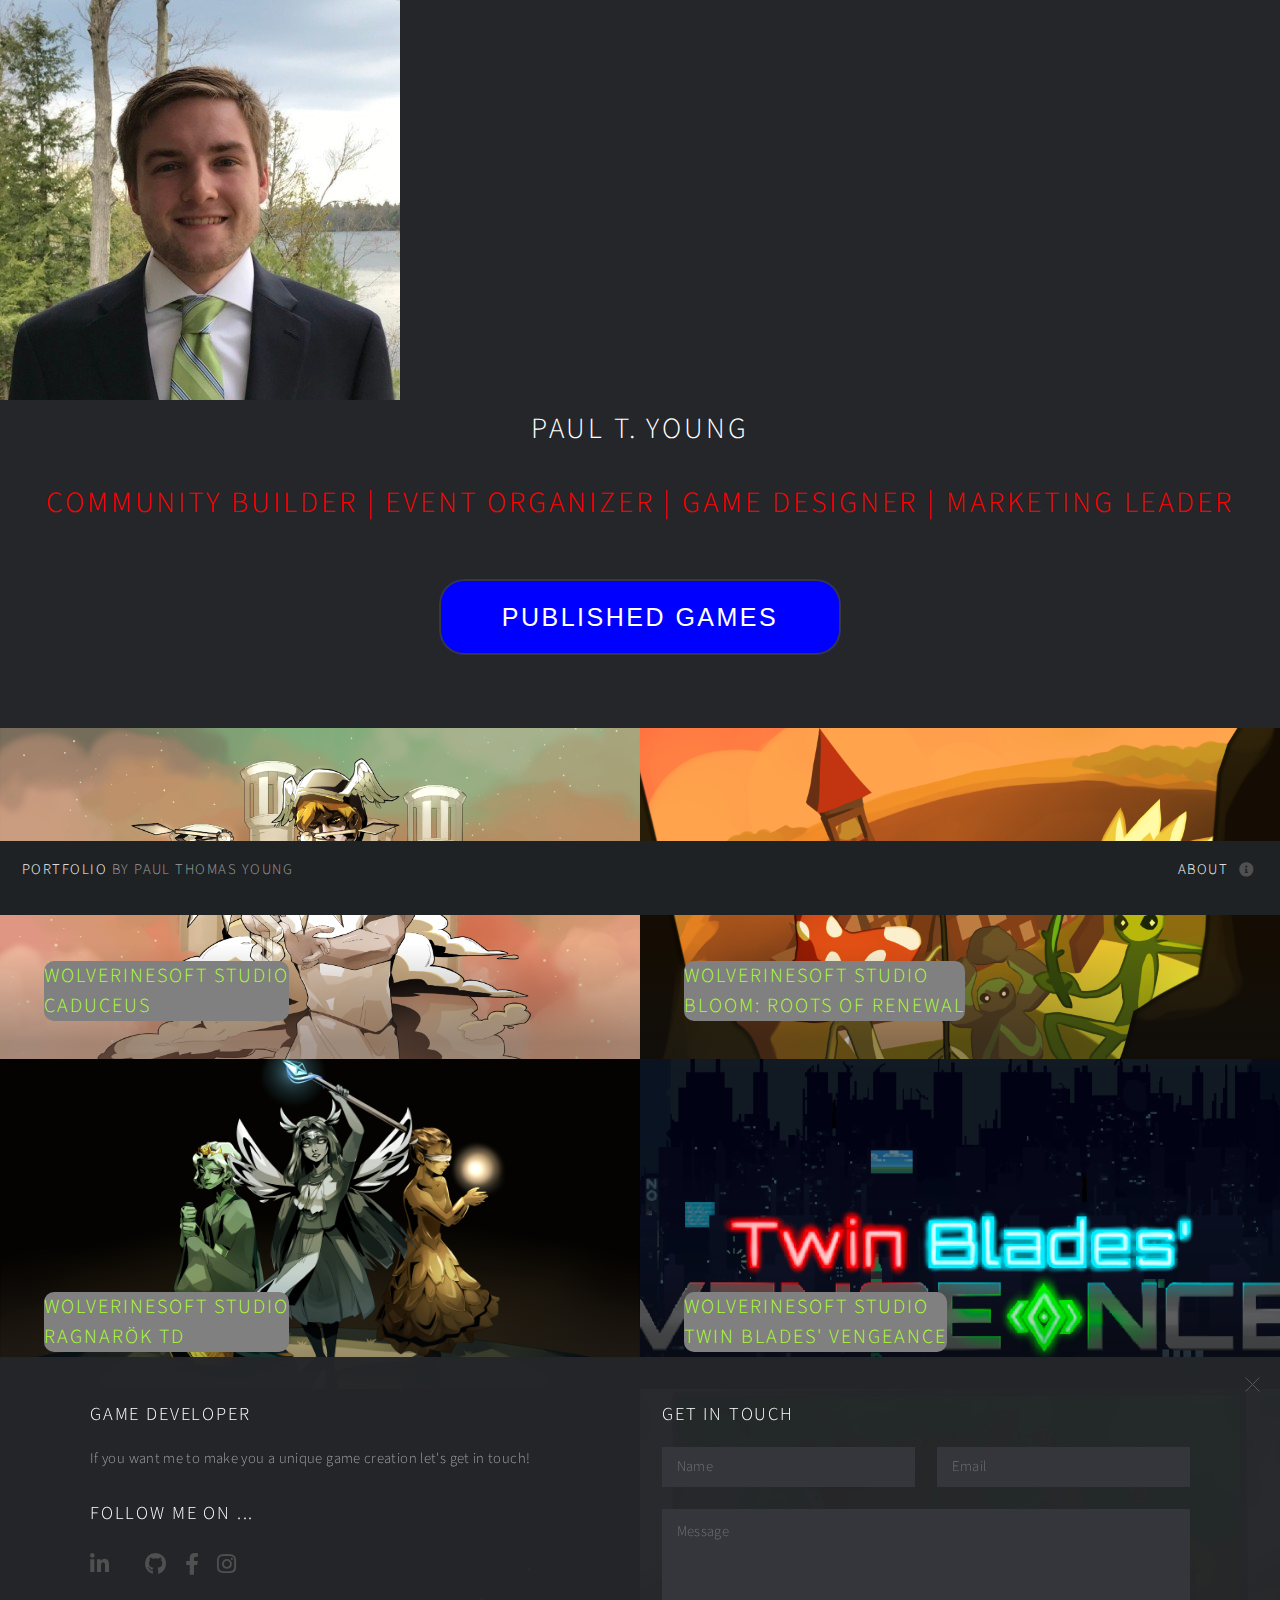
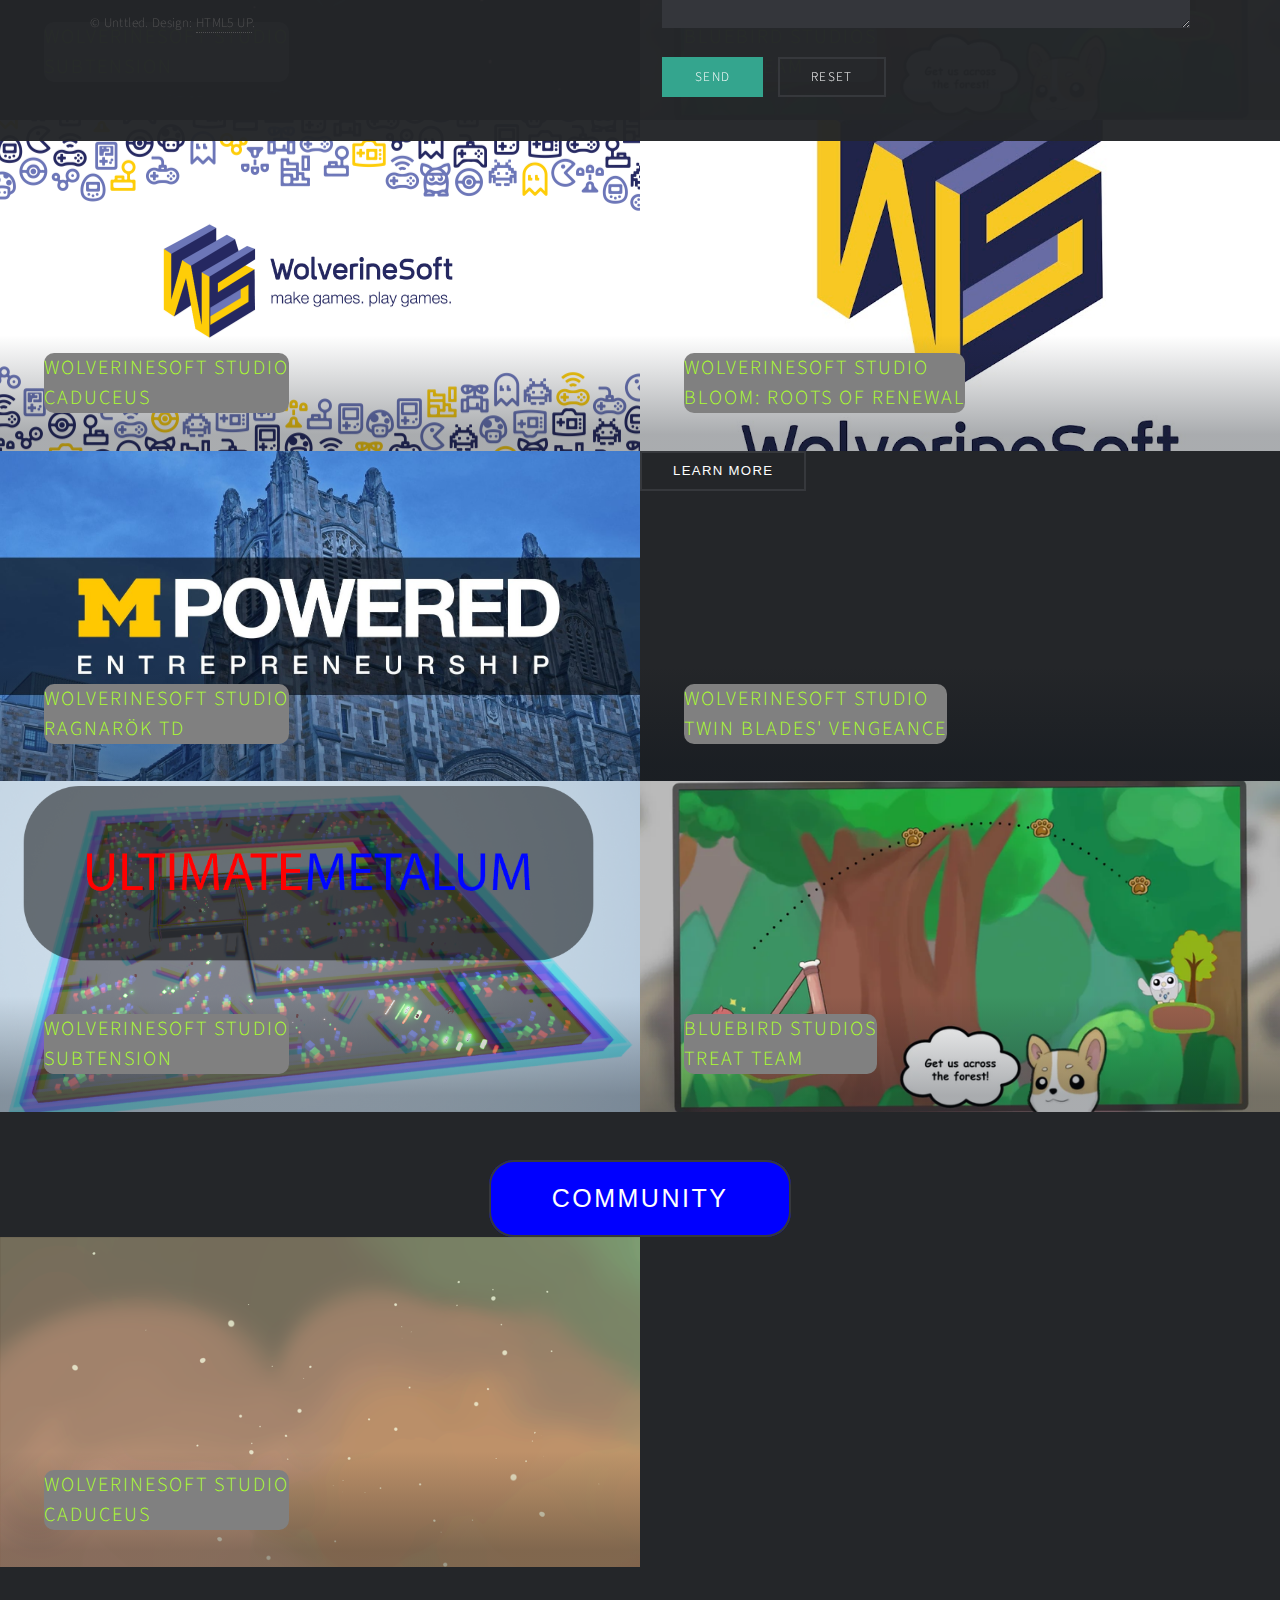
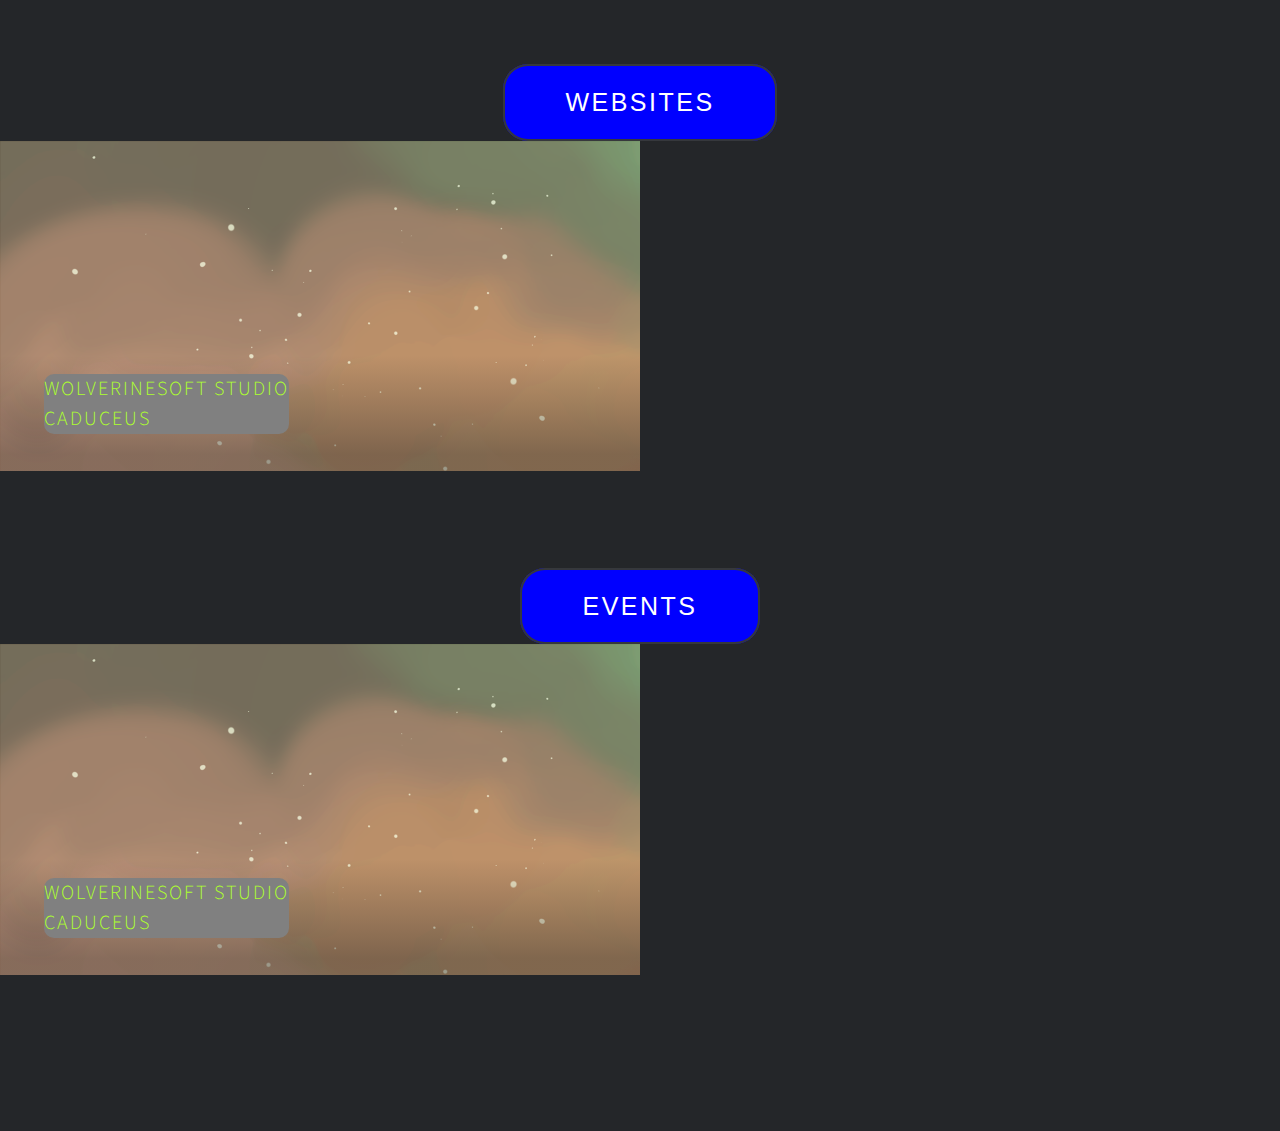
==== commit 7c6dae32: "Update index.html" ====
--- a/index.html
+++ b/index.html
@@ -134,12 +134,7 @@
 							• Product: Game Documentation, Build Puzzle Levels, Audio Design | Business: Built Playtest Community, Ann Arbor SPARK Startup Client, etc.<br>
 							• Won entrepreneurship grants, assembled most of team, create roadmaps, pitch to stakeholders and collaborators, and more</p>
 						</article>
-
-						<!-- Community Button -->
-						<div class="buttonDiv">
-							<button style="font-size: 25px; background-color: blue; color: black; border-radius: 25px; text-align: center">Community</button>
-						</div>
-
+						
 						<article class="thumb">
 							<a href="images/wsoftlogo.png" class="image"><img src="images/wsoftlogo.png" alt="" /></a>
 							<h2 style="font-size: 20px; background-color: grey; color: greenyellow; border-radius: 10px;">WolverineSoft Studio<br>Caduceus</h2>
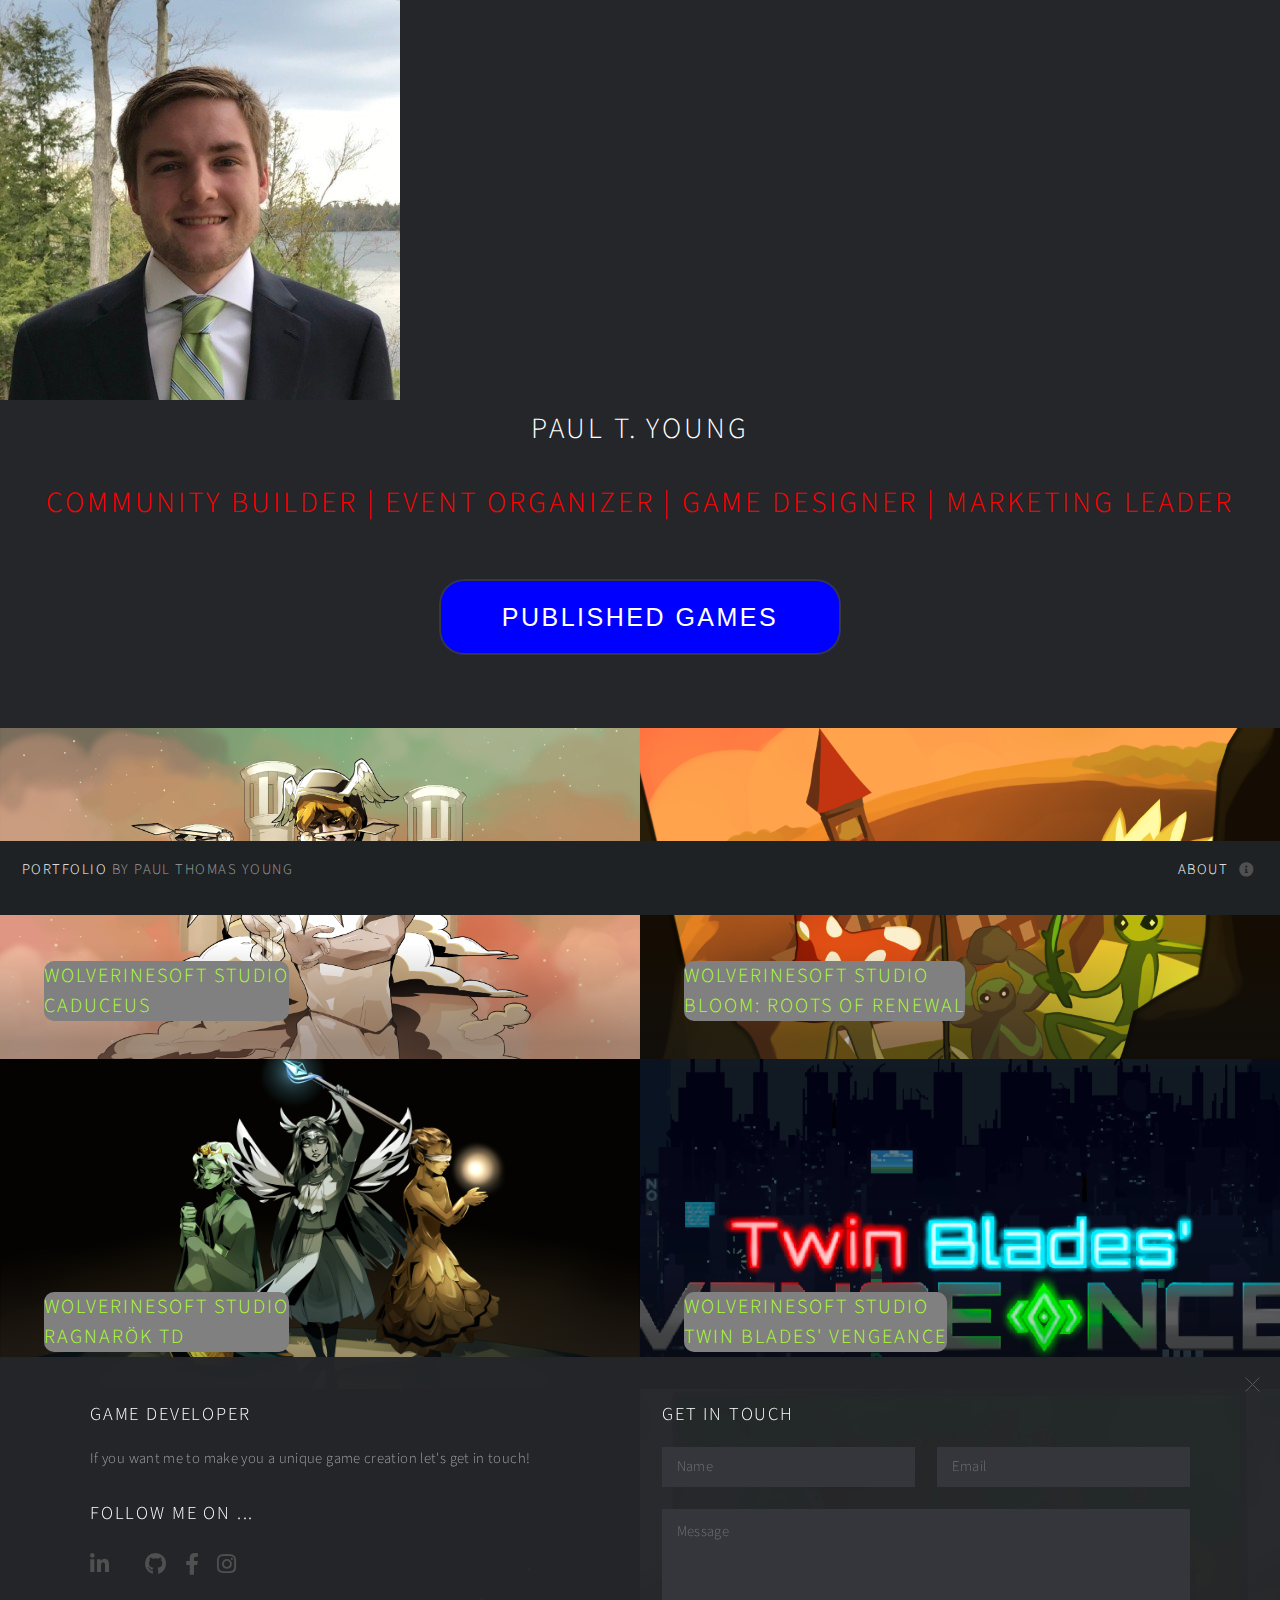
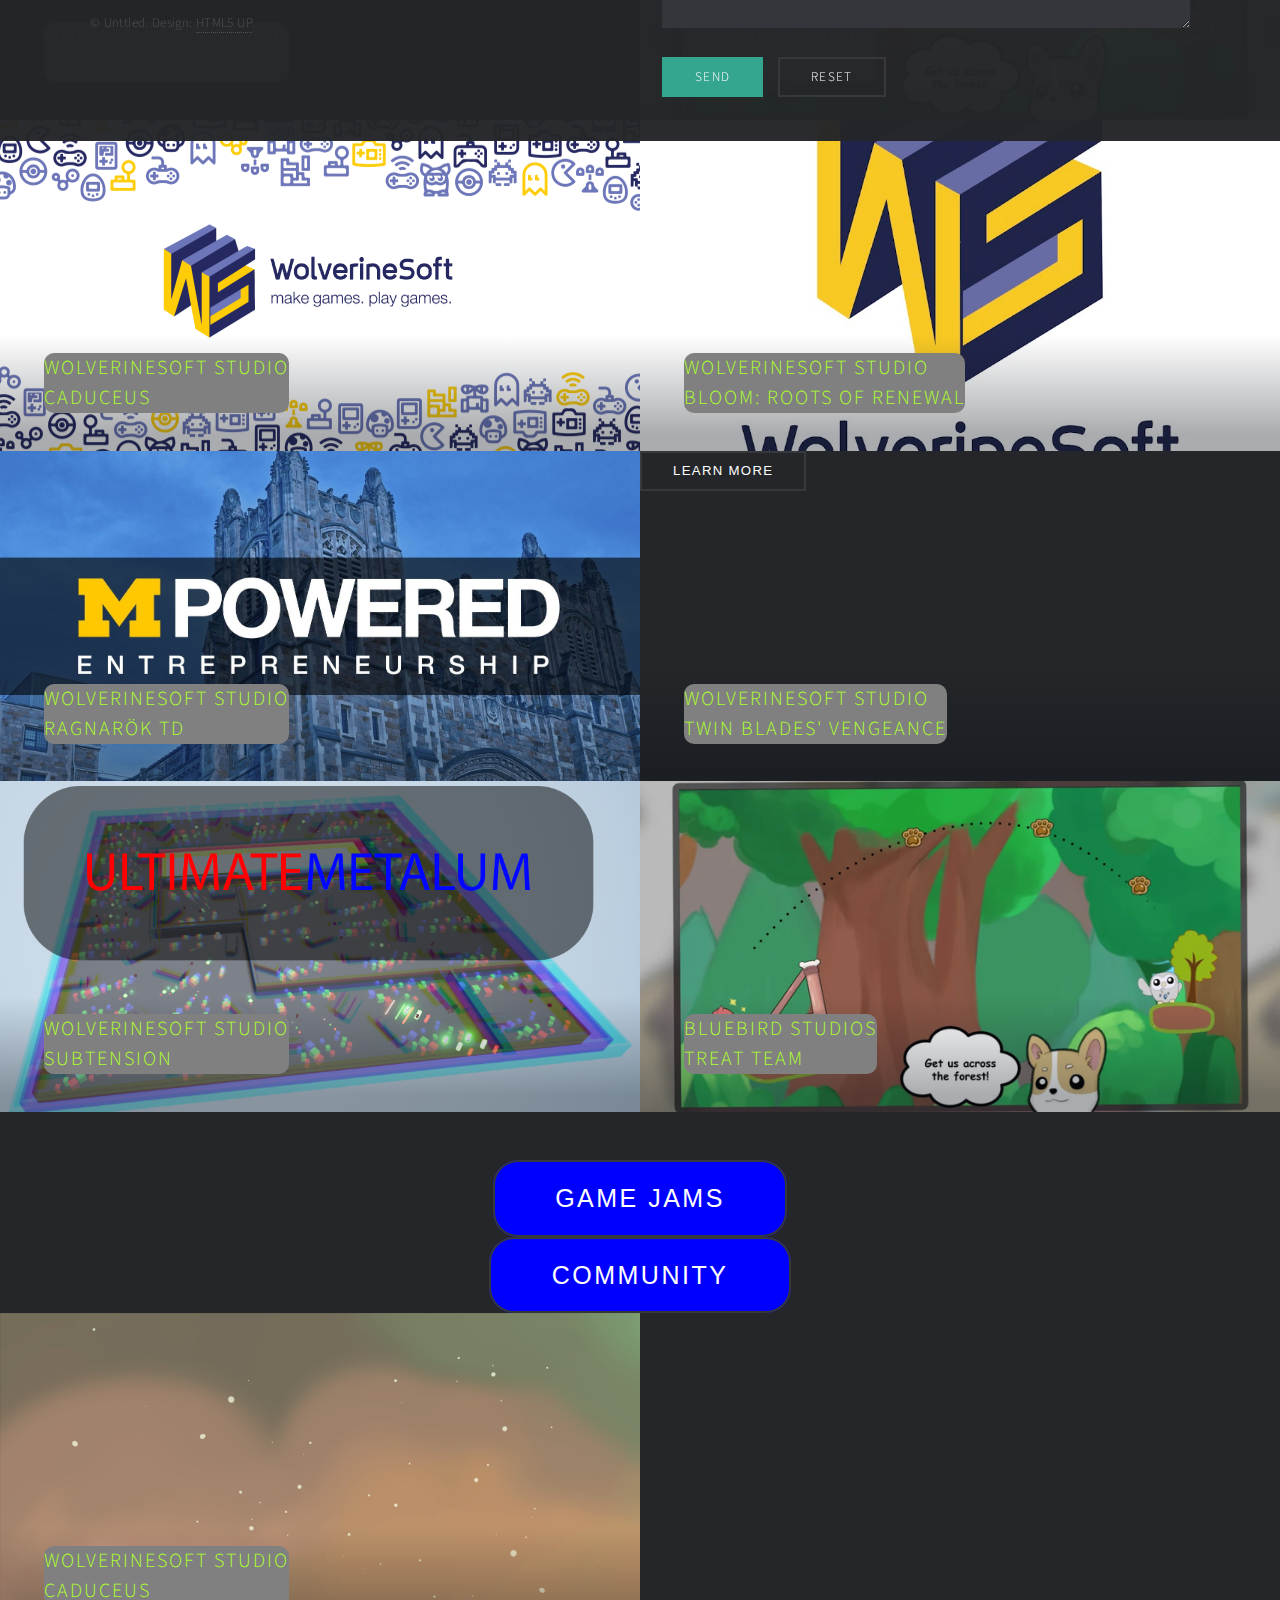
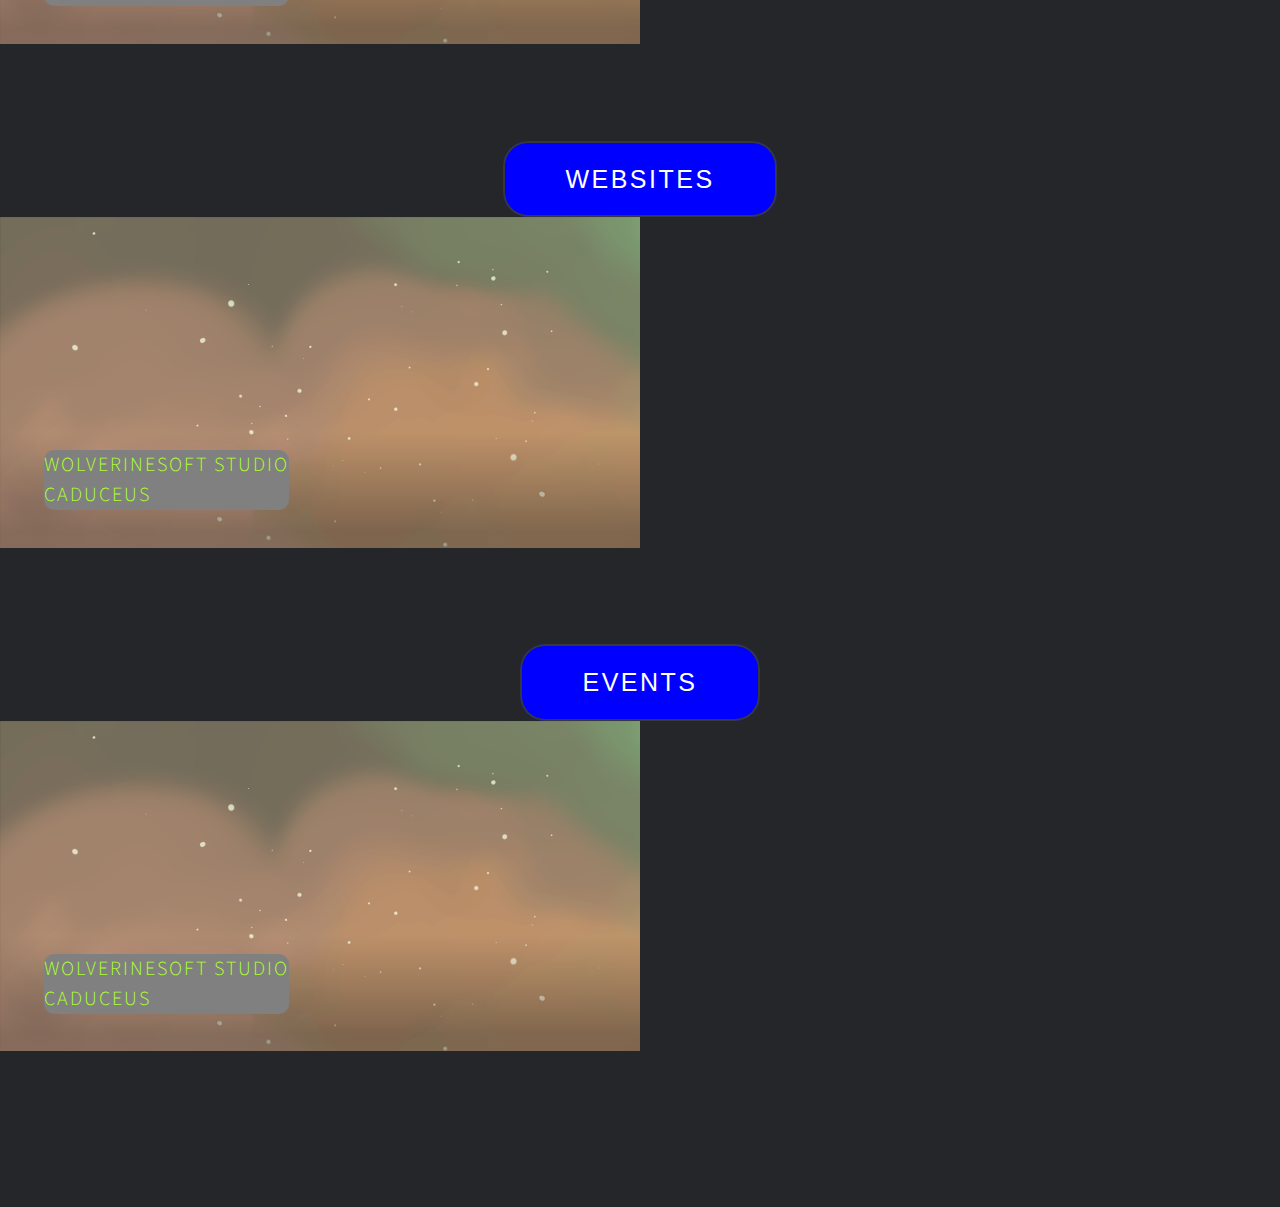
==== commit 8881433e: "Update index.html" ====
--- a/index.html
+++ b/index.html
@@ -218,6 +218,11 @@
 
 						<br>
 						<br>
+
+					<!-- Game Jams Button -->
+					<div class="buttonDiv">
+						<button style="font-size: 25px; background-color: blue; color: black; border-radius: 25px; text-align: center">Game Jams</button>
+					</div>
 
 				<!-- Community Button -->
 							<div class="buttonDiv">
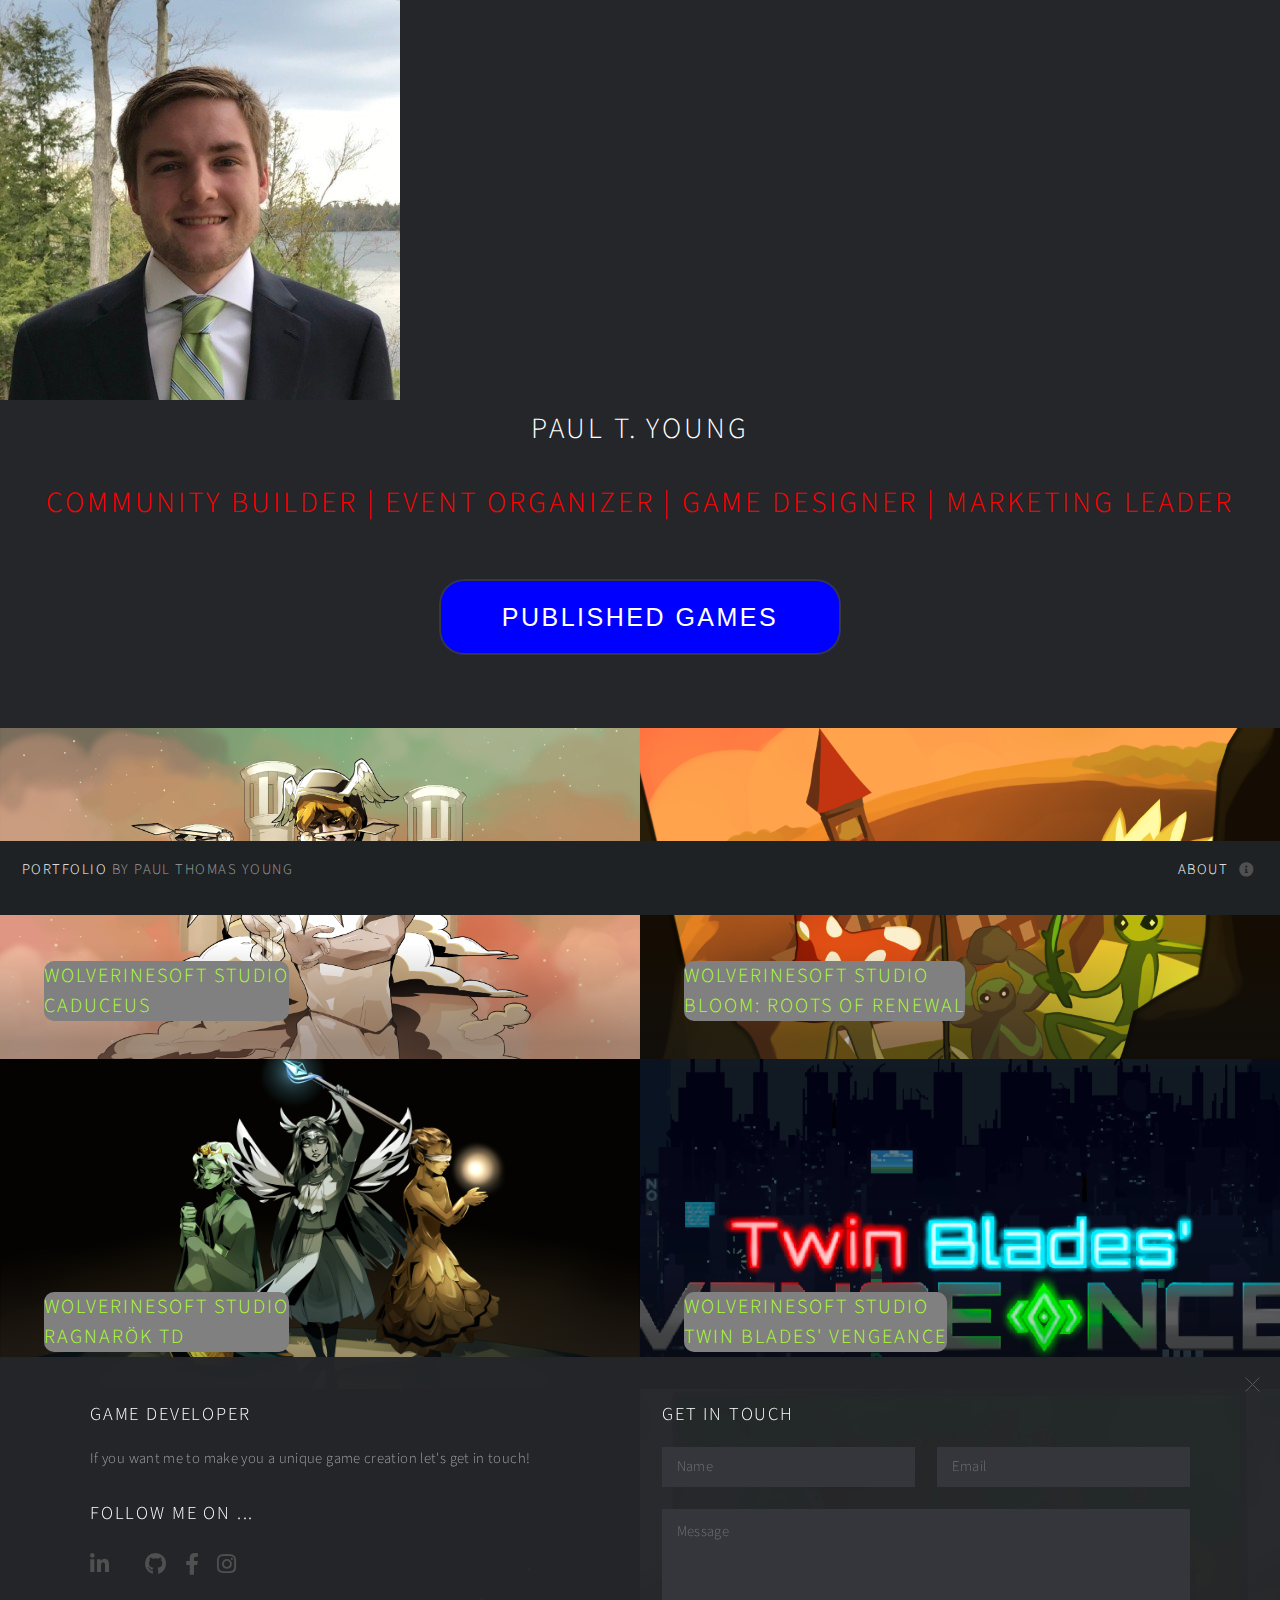
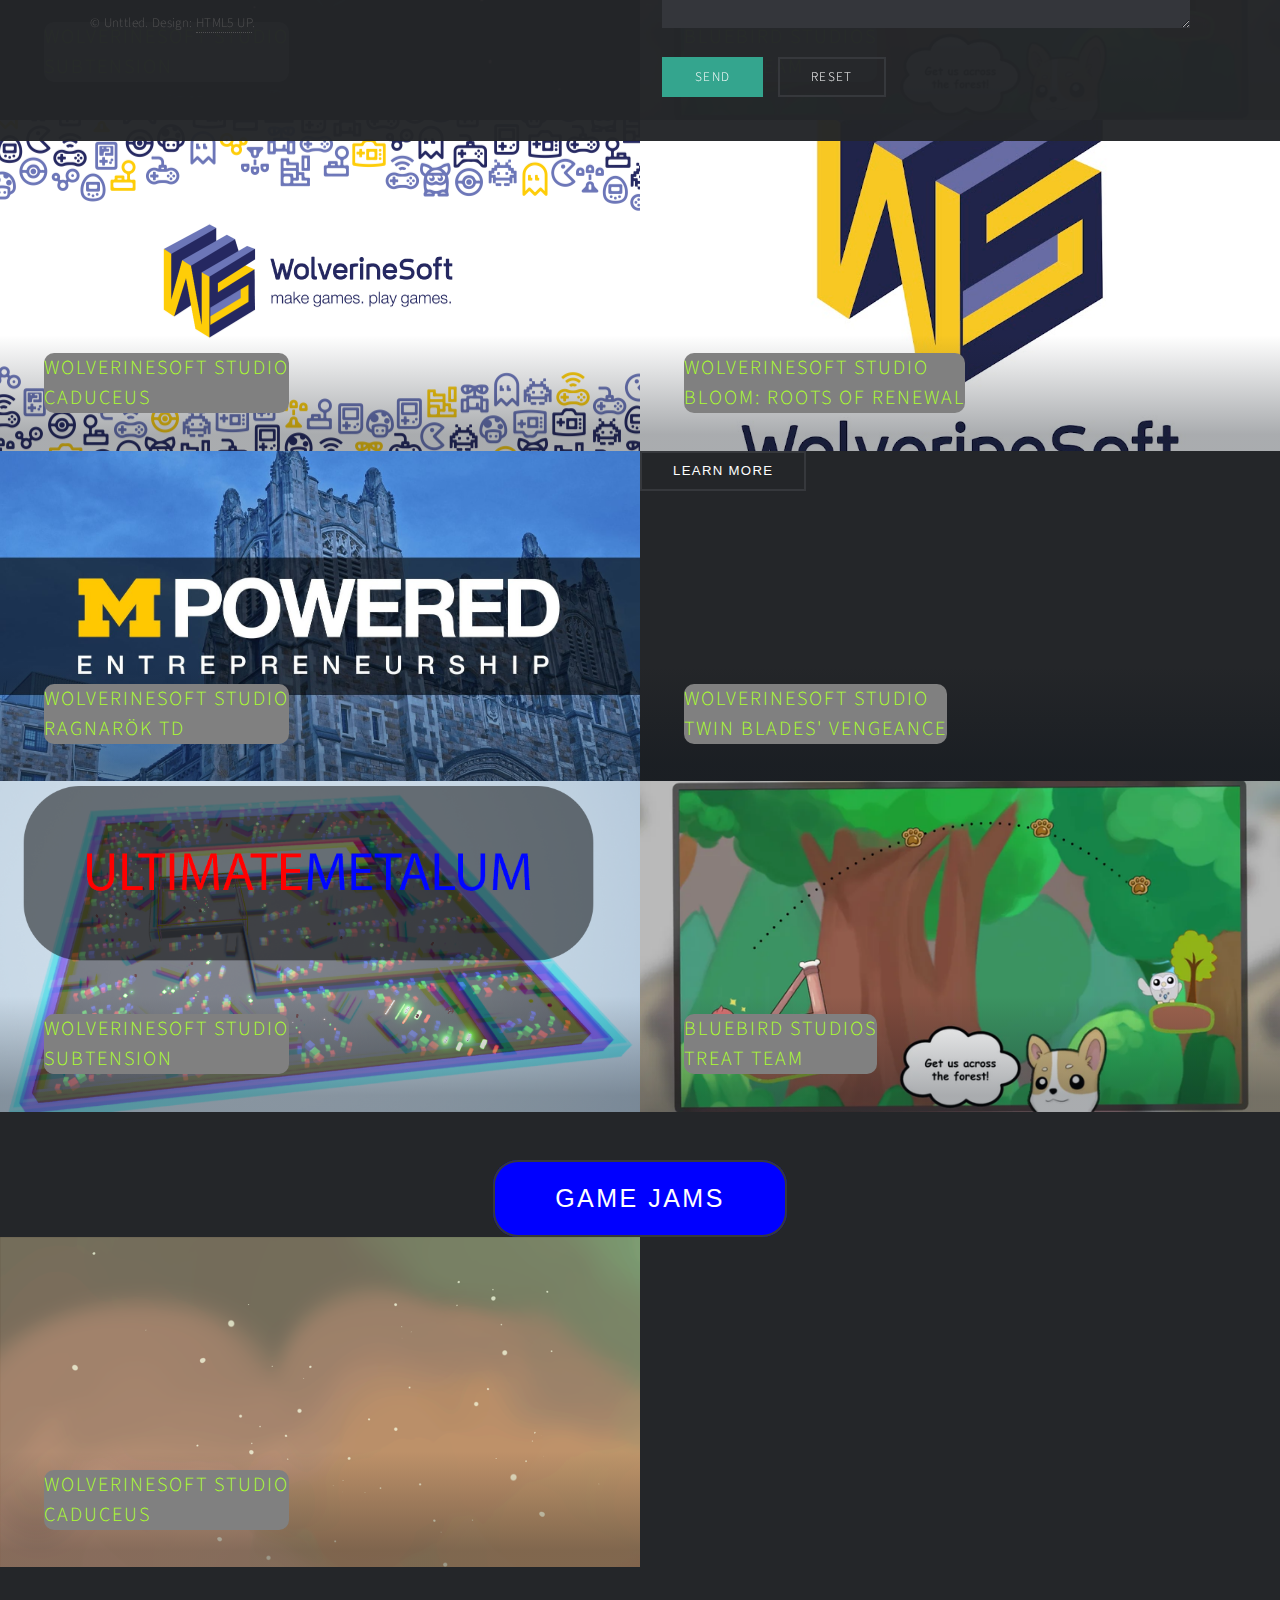
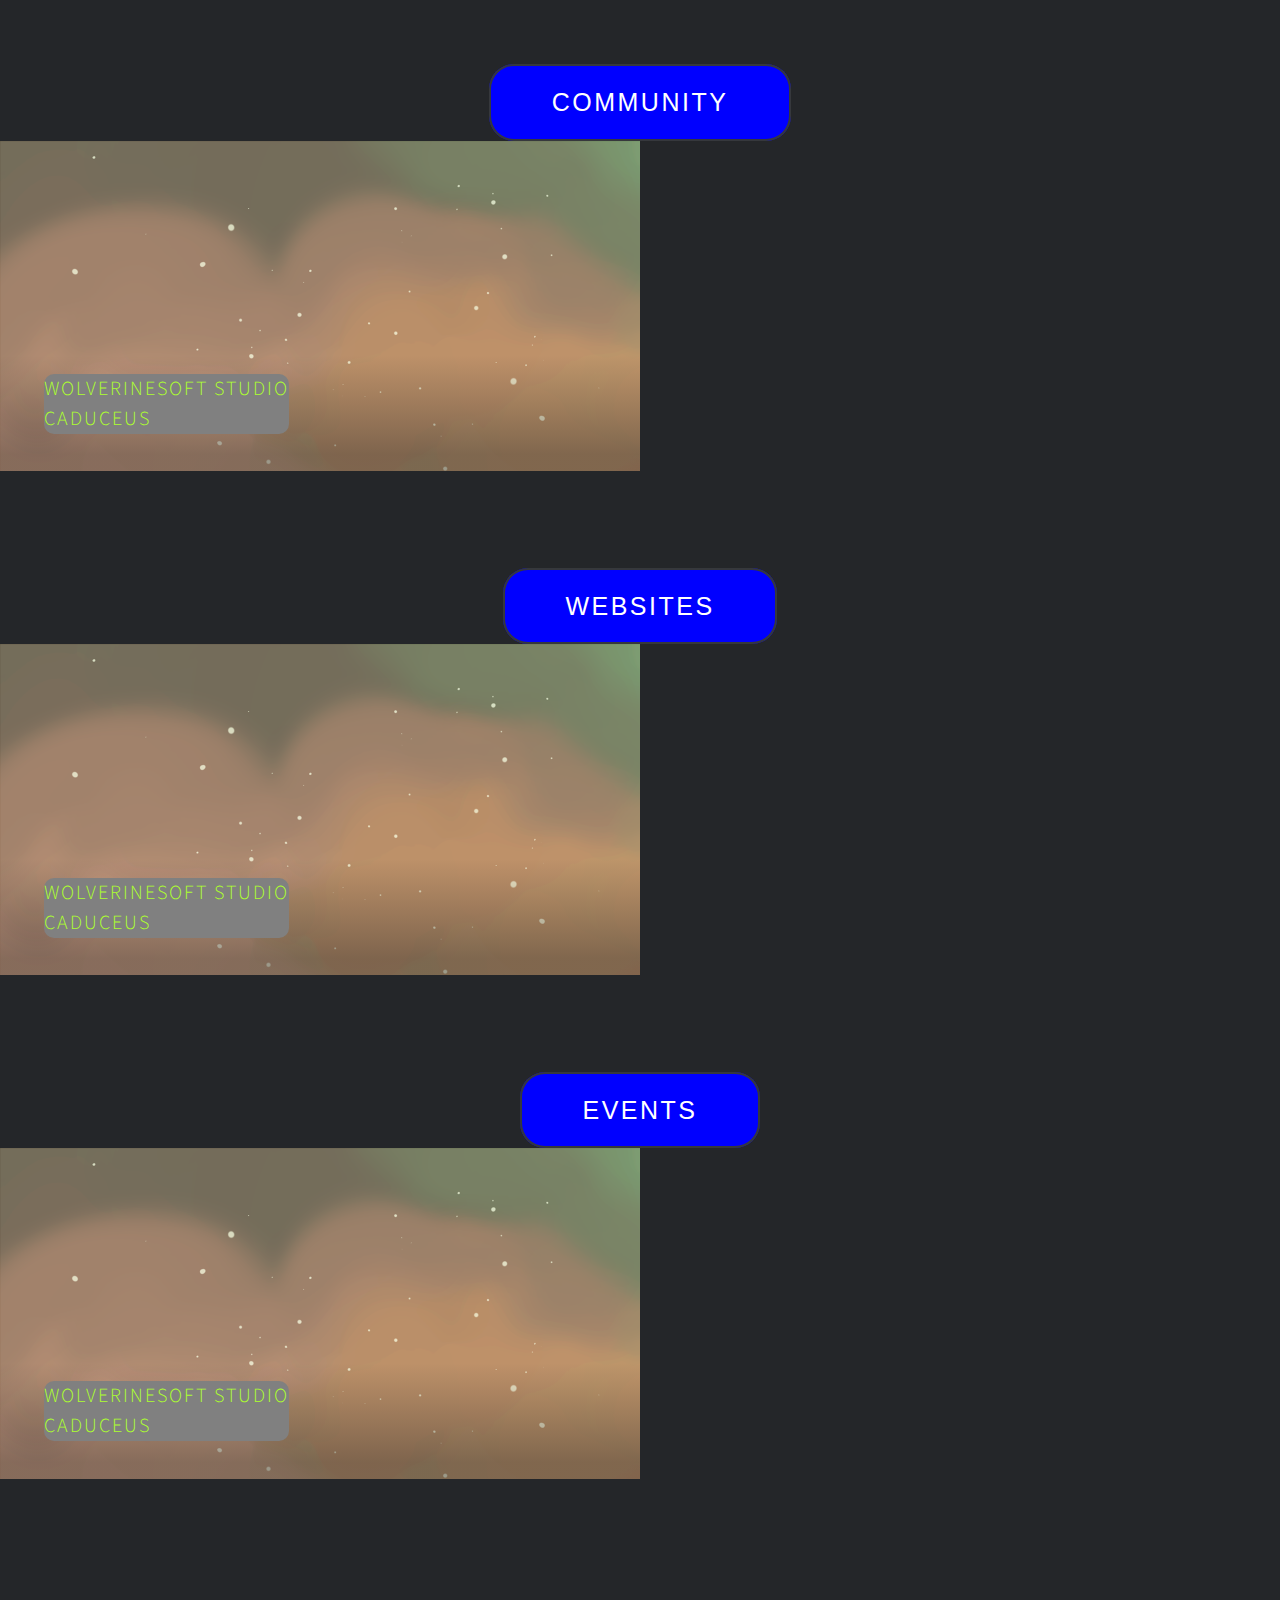
==== commit b9210f00: "Update index.html" ====
--- a/index.html
+++ b/index.html
@@ -223,6 +223,28 @@
 					<div class="buttonDiv">
 						<button style="font-size: 25px; background-color: blue; color: black; border-radius: 25px; text-align: center">Game Jams</button>
 					</div>
+
+				<!-- Main 1.5 -->
+				<div id="main">
+					<article class="thumb">
+						<a href="images/fulls/Caduceus3.png" class="image"><img src="images/thumbs/Caduceus3.png" alt="" /></a>
+						<h2 style="font-size: 20px; background-color: grey; color: greenyellow; border-radius: 10px;">WolverineSoft Studio<br>Caduceus</h2>
+						<a href="Caduceus.html" target="_blank"></a>
+							<button>Learn More</button>
+						</a>
+						<br>
+						<p>• 3D Procedural Generation FPS Game<br>
+						• 34 Person University of Michigan Team<br>
+						• Game Designer for Level Design, Objectives Design<br>
+						• Game Documentation, 3D Greyboxing, Playtesting, etc.<br>
+						• Work featured more than any other game developer on the team.</p>
+					</article>
+				</div>
+
+			<br>
+			<br>
+			<br>
+			<br>
 
 				<!-- Community Button -->
 							<div class="buttonDiv">
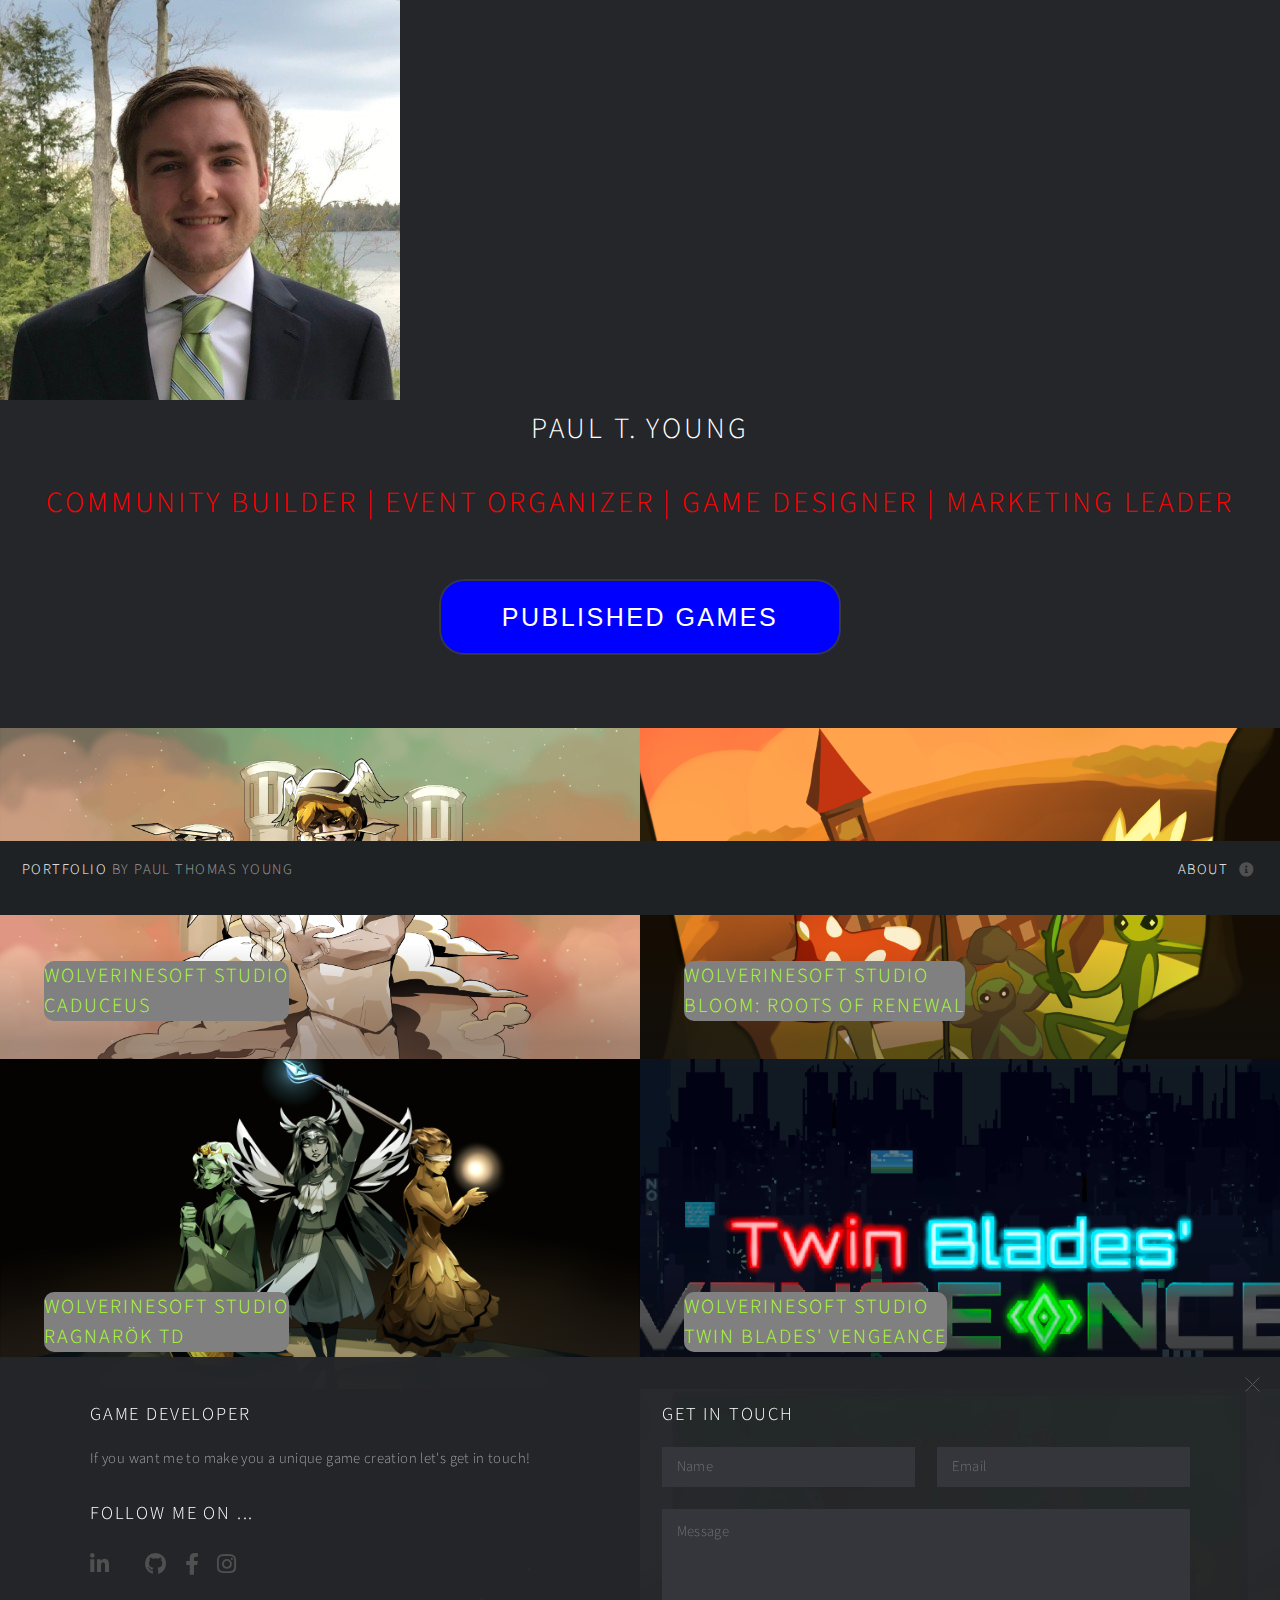
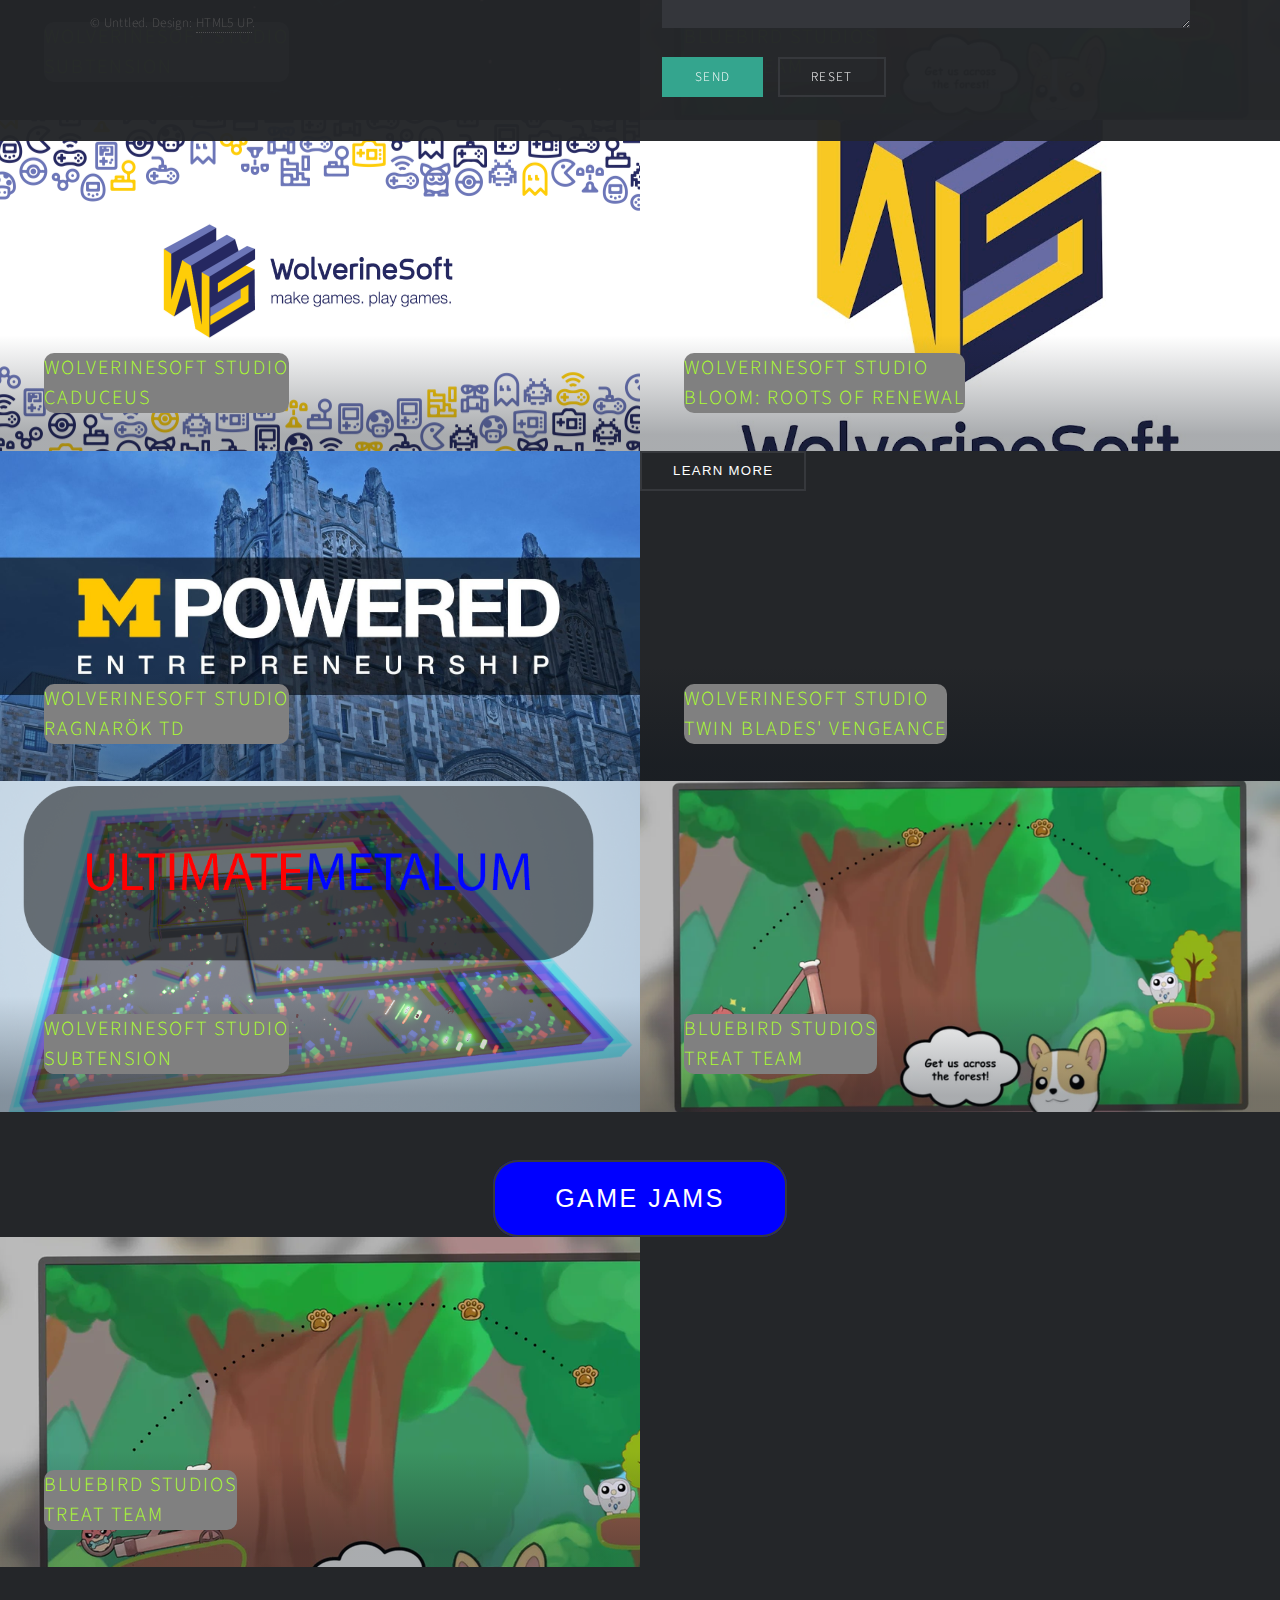
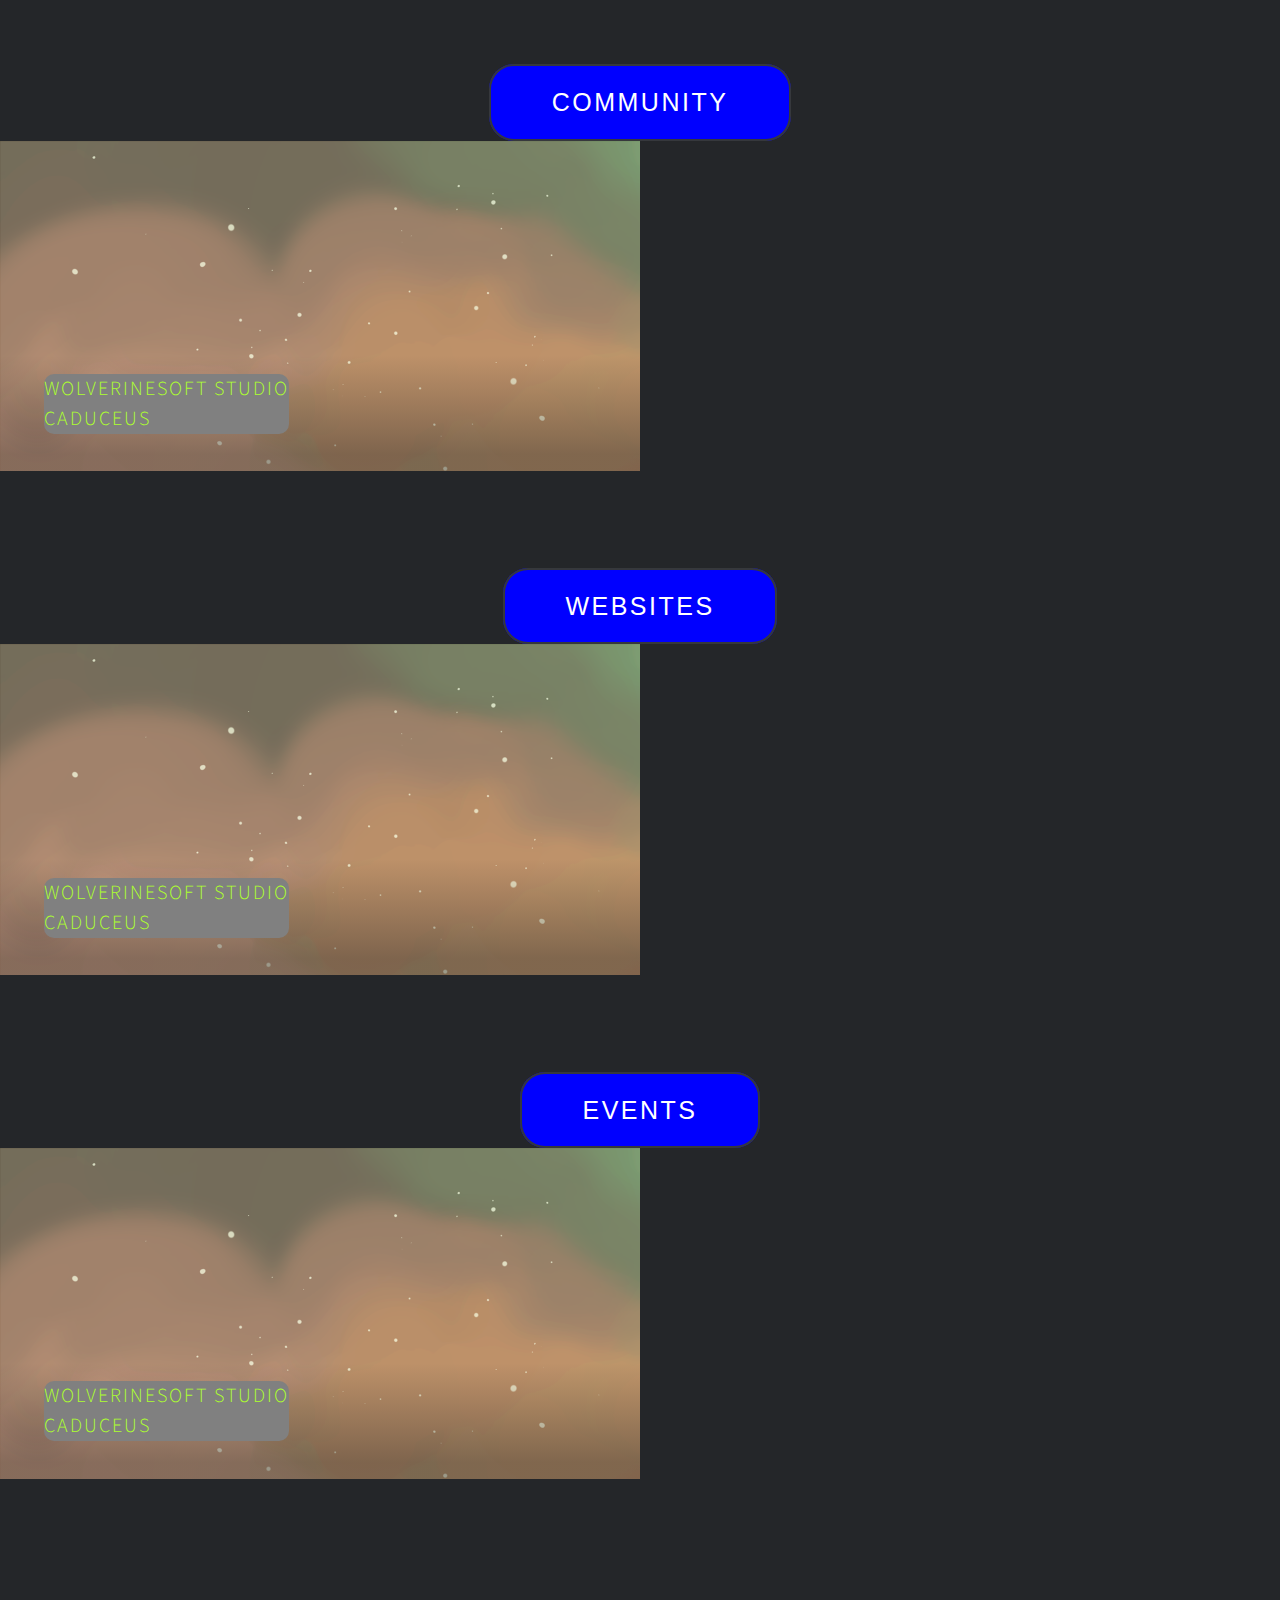
==== commit f860c3d9: "Update index.html" ====
--- a/index.html
+++ b/index.html
@@ -227,17 +227,17 @@
 				<!-- Main 1.5 -->
 				<div id="main">
 					<article class="thumb">
-						<a href="images/fulls/Caduceus3.png" class="image"><img src="images/thumbs/Caduceus3.png" alt="" /></a>
-						<h2 style="font-size: 20px; background-color: grey; color: greenyellow; border-radius: 10px;">WolverineSoft Studio<br>Caduceus</h2>
-						<a href="Caduceus.html" target="_blank"></a>
+						<a href="images/fulls/TreatTeam2.png" class="image"><img src="images/thumbs/TreatTeam2.png" alt="" /></a>
+						<h2 style="font-size: 20px; background-color: grey; color: greenyellow; border-radius: 10px;">Bluebird Studios<br>Treat Team</h2>
+						<a href="TreatTeam.html"></a>
 							<button>Learn More</button>
 						</a>
 						<br>
-						<p>• 3D Procedural Generation FPS Game<br>
-						• 34 Person University of Michigan Team<br>
-						• Game Designer for Level Design, Objectives Design<br>
-						• Game Documentation, 3D Greyboxing, Playtesting, etc.<br>
-						• Work featured more than any other game developer on the team.</p>
+						<p>• Animal Crossing Like Game with Puzzle, RPG, and World-Building Features<br>
+						• 15 Person Pro-bono Indie Studio<br>
+						• Co-Founder & COO for Development Operations, Marketing, Puzzle Development, and more<br>
+						• Product: Game Documentation, Build Puzzle Levels, Audio Design | Business: Built Playtest Community, Ann Arbor SPARK Startup Client, etc.<br>
+						• Won entrepreneurship grants, assembled most of team, create roadmaps, pitch to stakeholders and collaborators, and more</p>
 					</article>
 				</div>
 
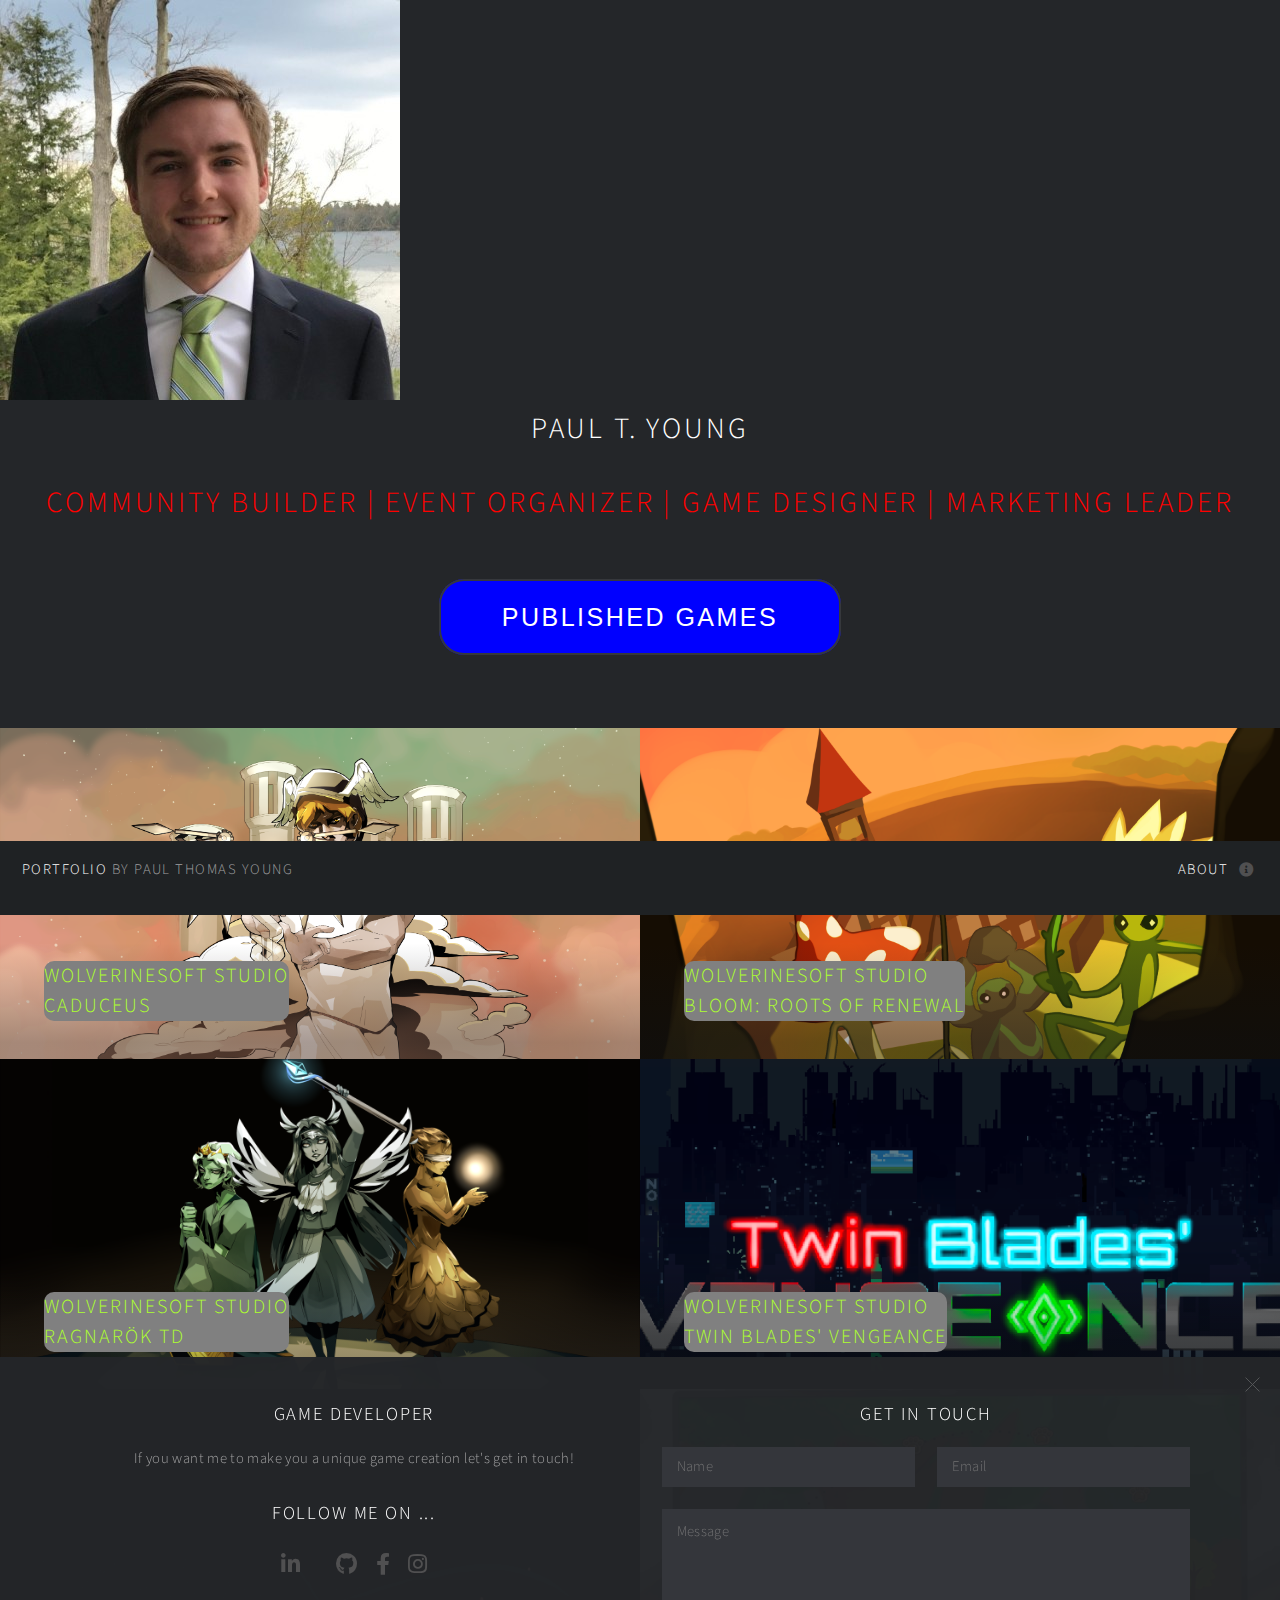
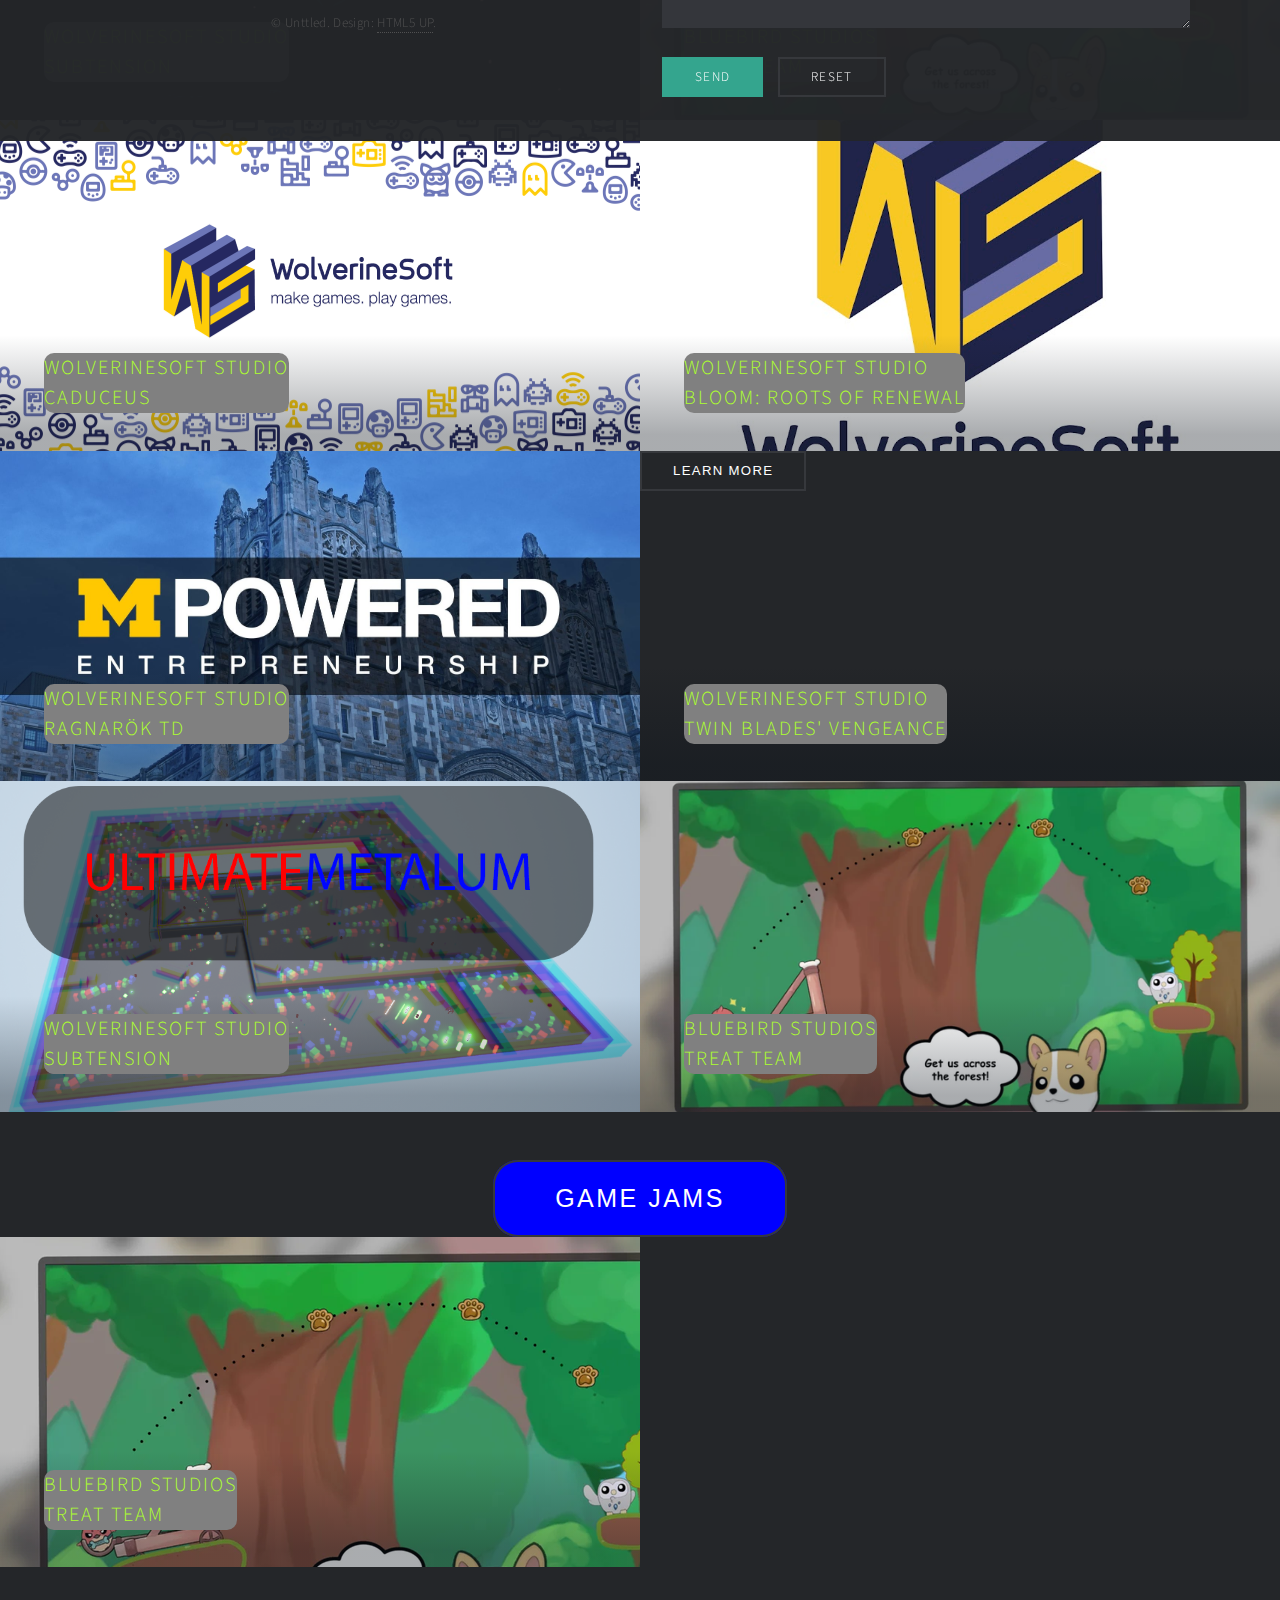
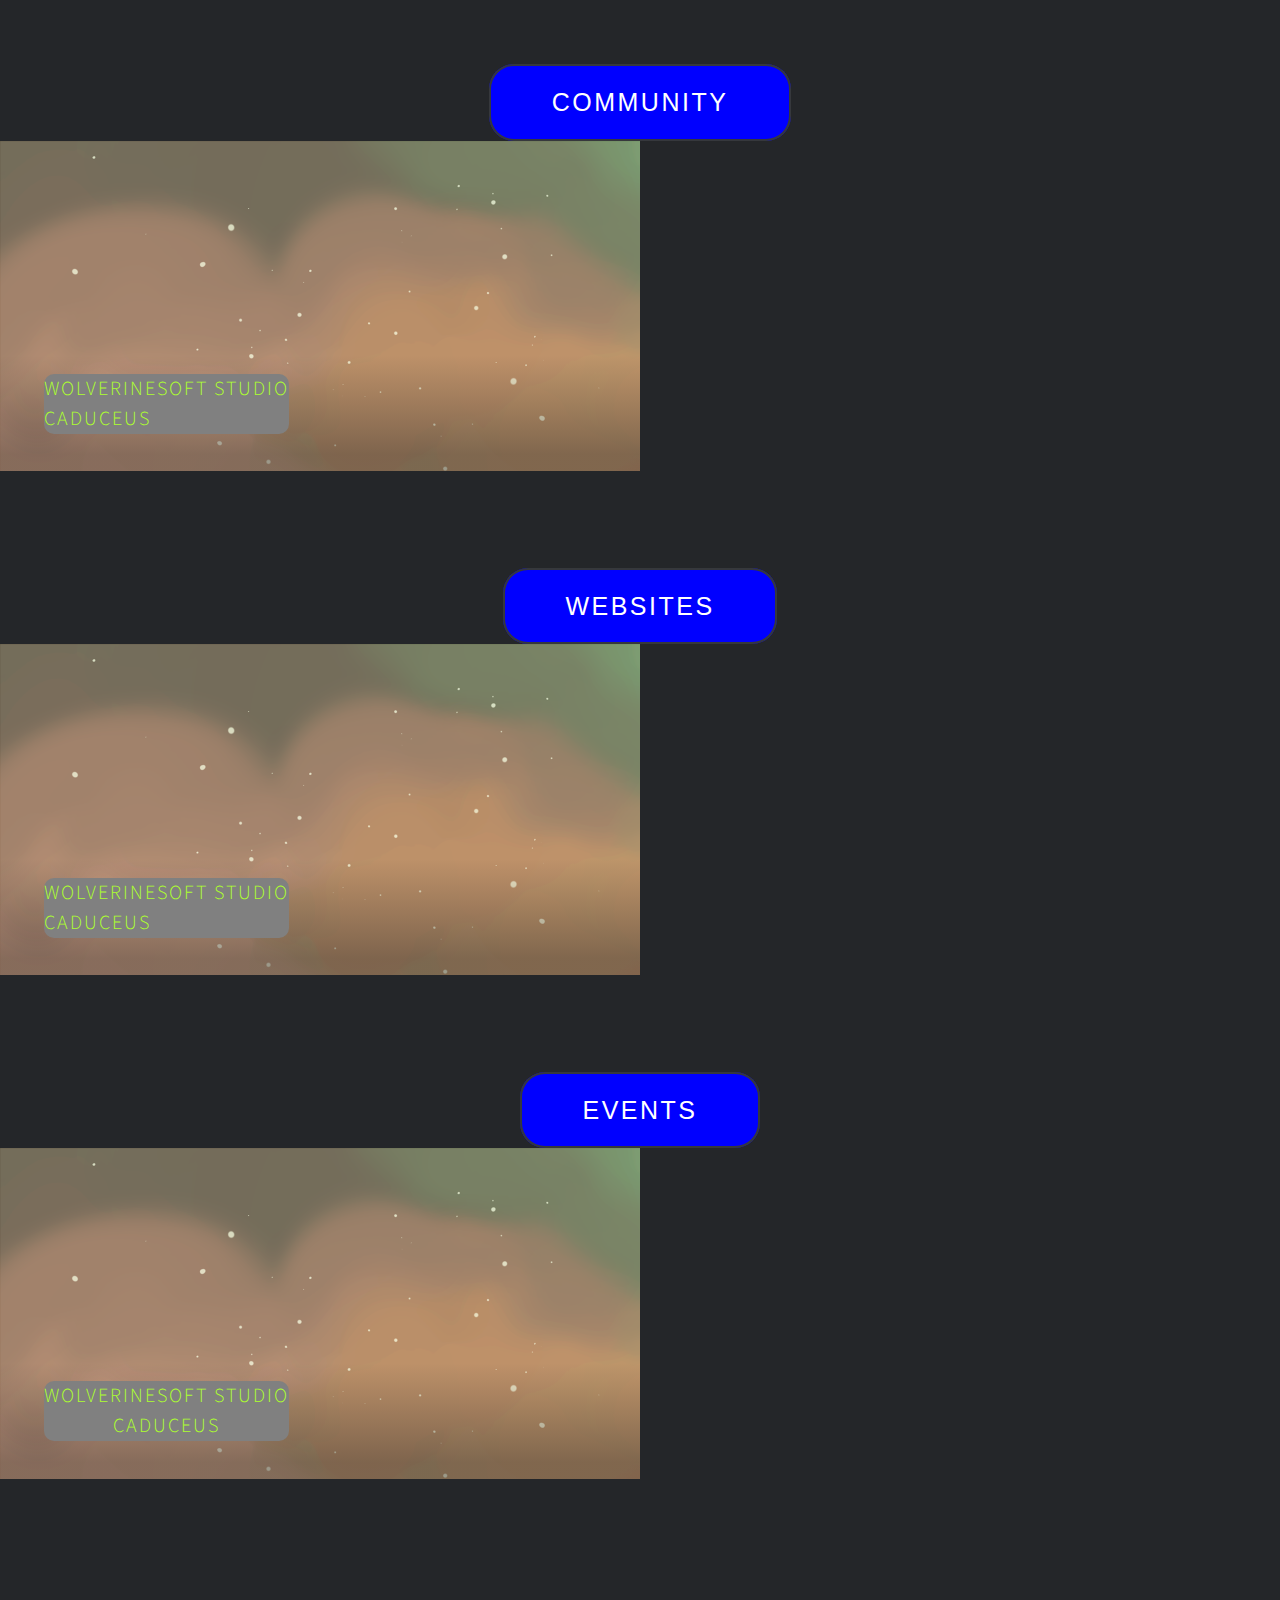
==== commit 168cef2e: "Update index.html" ====
--- a/index.html
+++ b/index.html
@@ -225,13 +225,11 @@
 					</div>
 
 				<!-- Main 1.5 -->
+
 				<div id="main">
 					<article class="thumb">
 						<a href="images/fulls/TreatTeam2.png" class="image"><img src="images/thumbs/TreatTeam2.png" alt="" /></a>
 						<h2 style="font-size: 20px; background-color: grey; color: greenyellow; border-radius: 10px;">Bluebird Studios<br>Treat Team</h2>
-						<a href="TreatTeam.html"></a>
-							<button>Learn More</button>
-						</a>
 						<br>
 						<p>• Animal Crossing Like Game with Puzzle, RPG, and World-Building Features<br>
 						• 15 Person Pro-bono Indie Studio<br>
@@ -303,7 +301,7 @@
 				<!-- Events Button -->
 						<div class="buttonDiv">
 							<button style="font-size: 25px; background-color: blue; color: black; border-radius: 25px; text-align: center">Events</button>
-						</div>
+						<div>
 
 				<!-- Main 4-->
 				<div id="main">
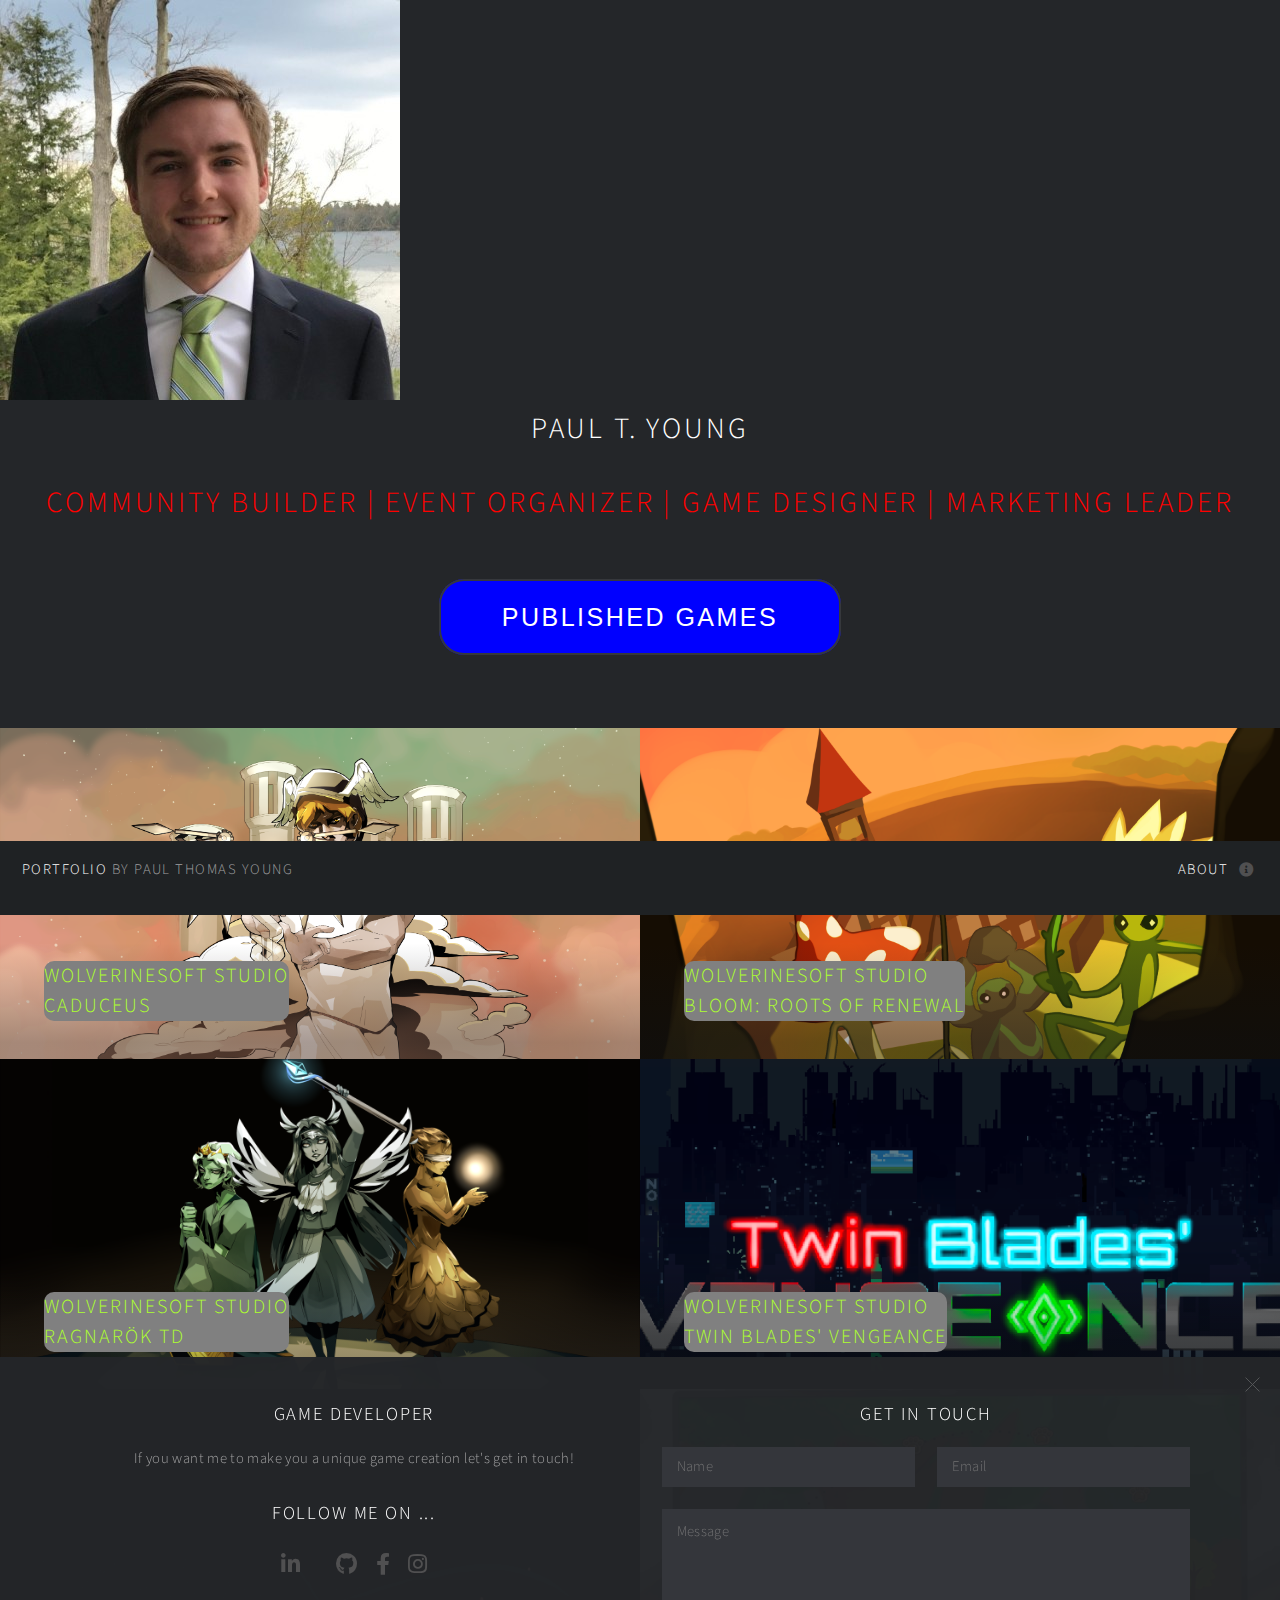
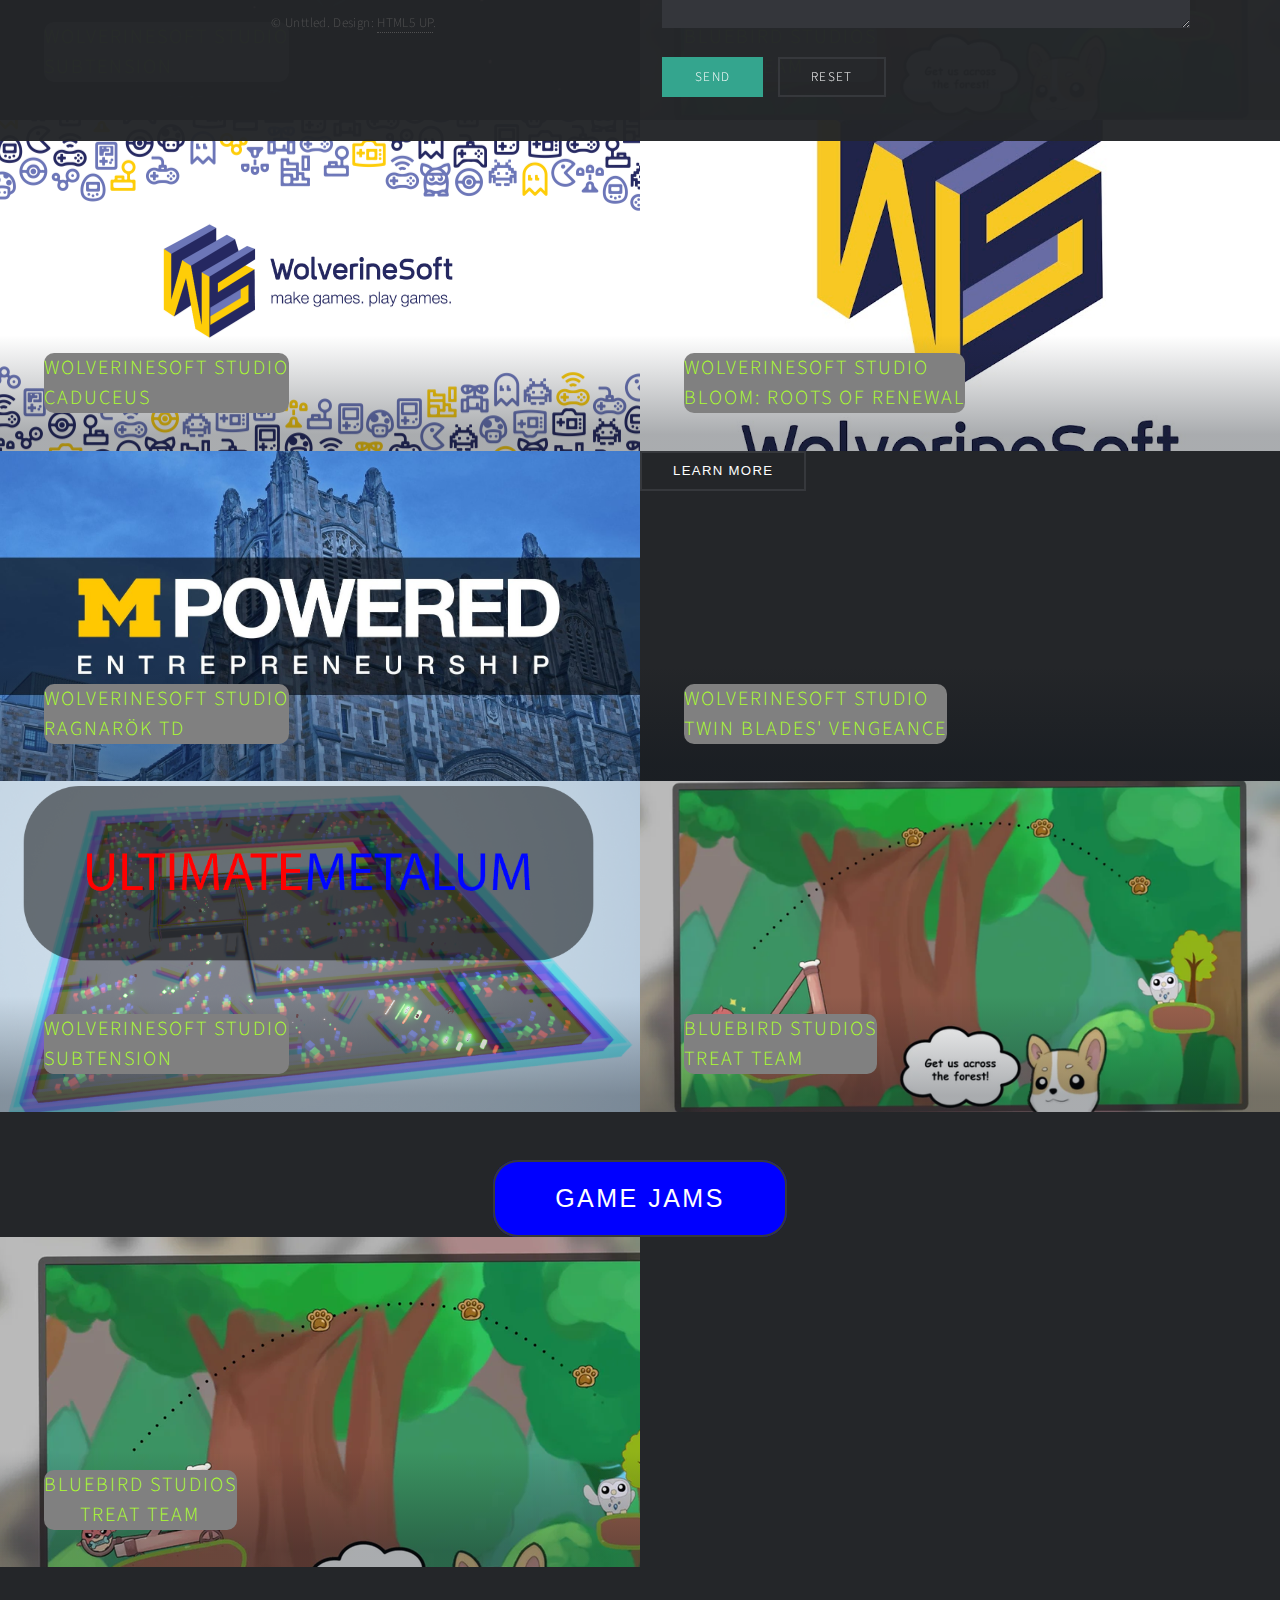
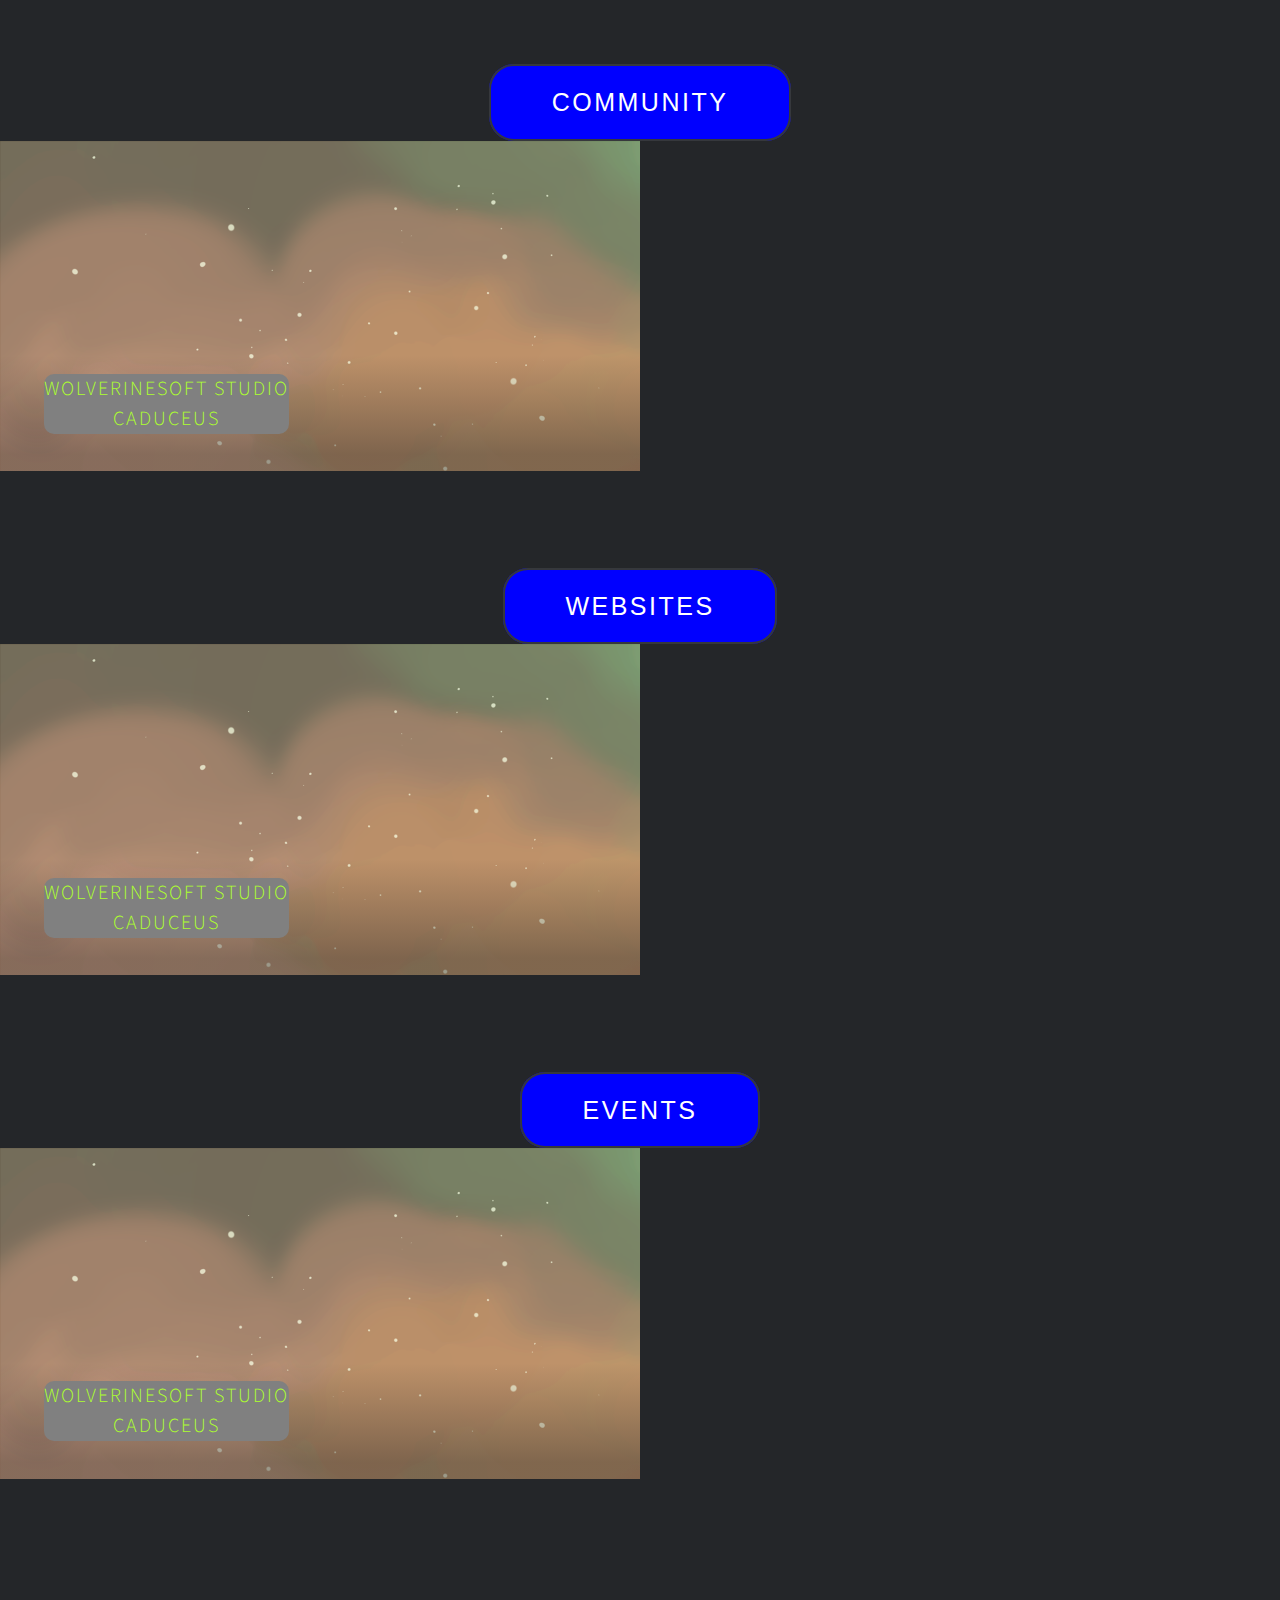
==== commit ab237231: "Update index.html" ====
--- a/index.html
+++ b/index.html
@@ -222,7 +222,7 @@
 					<!-- Game Jams Button -->
 					<div class="buttonDiv">
 						<button style="font-size: 25px; background-color: blue; color: black; border-radius: 25px; text-align: center">Game Jams</button>
-					</div>
+					<div>
 
 				<!-- Main 1.5 -->
 
